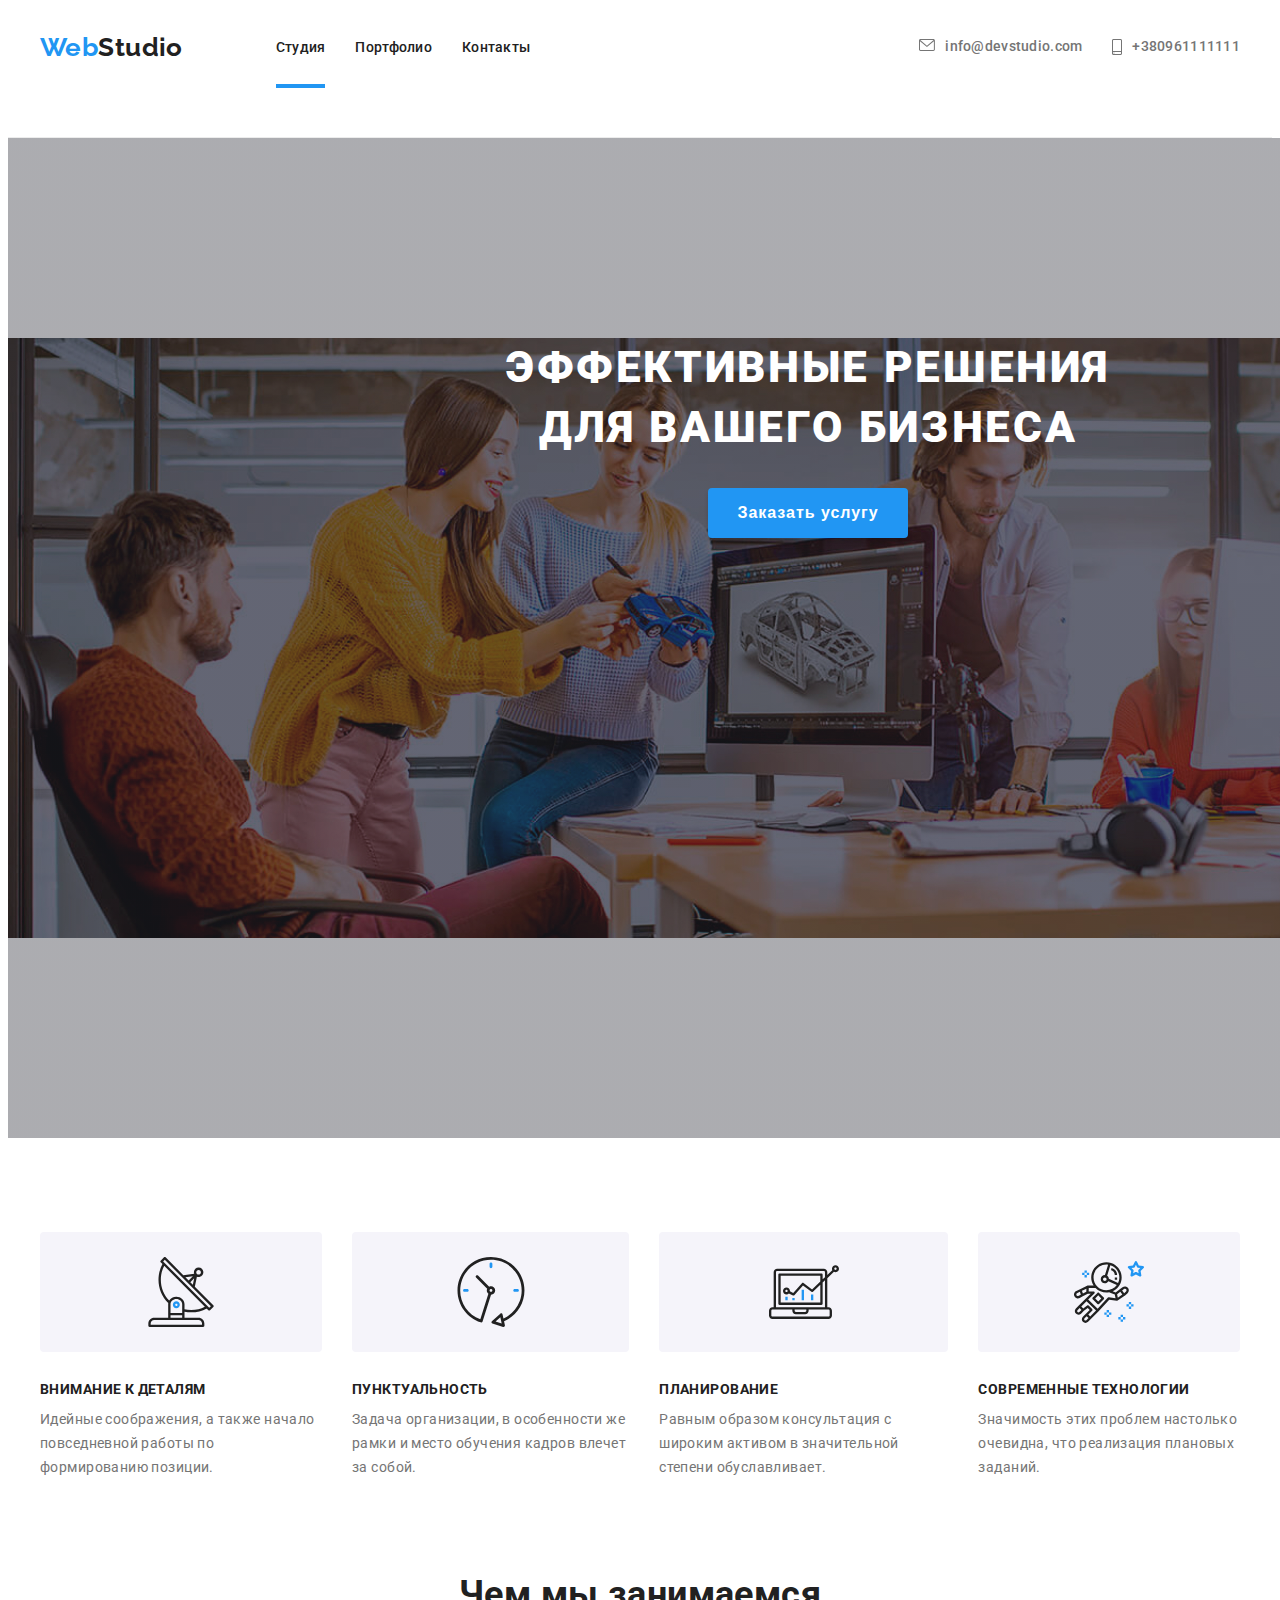
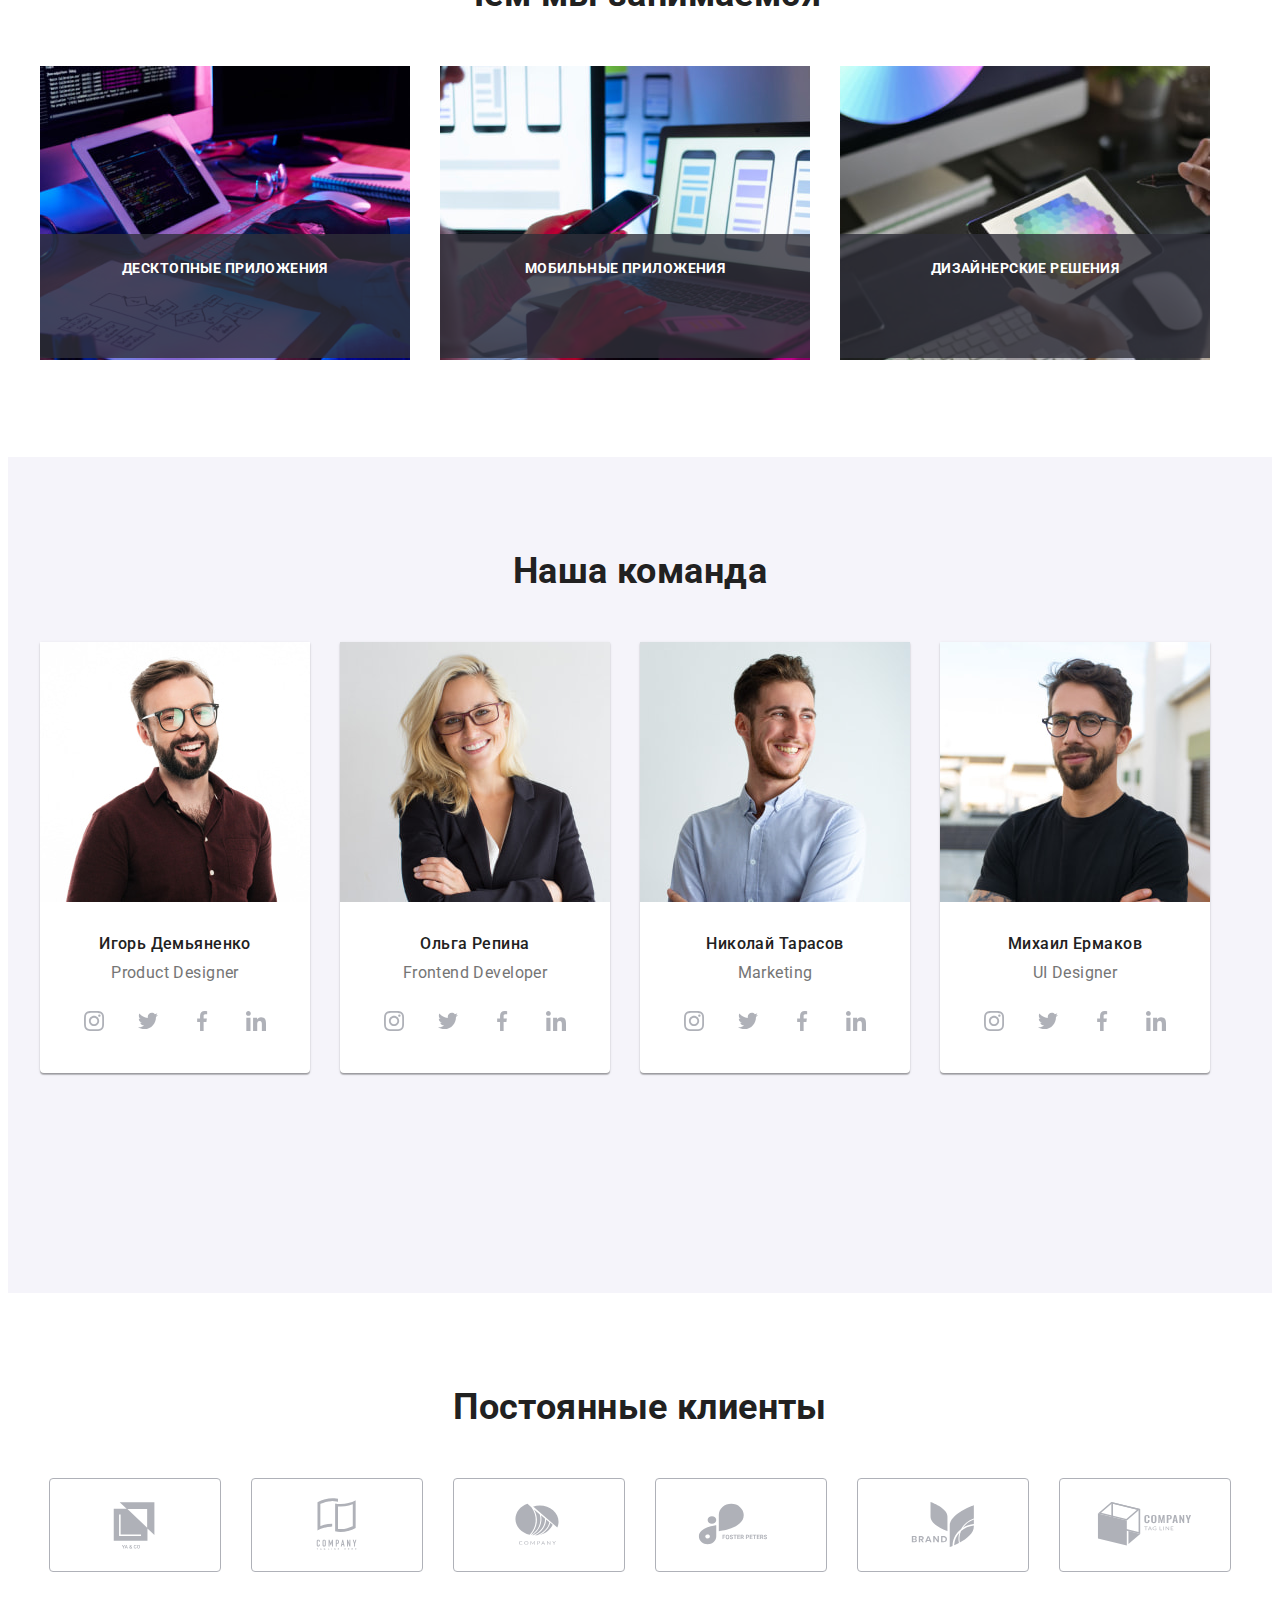
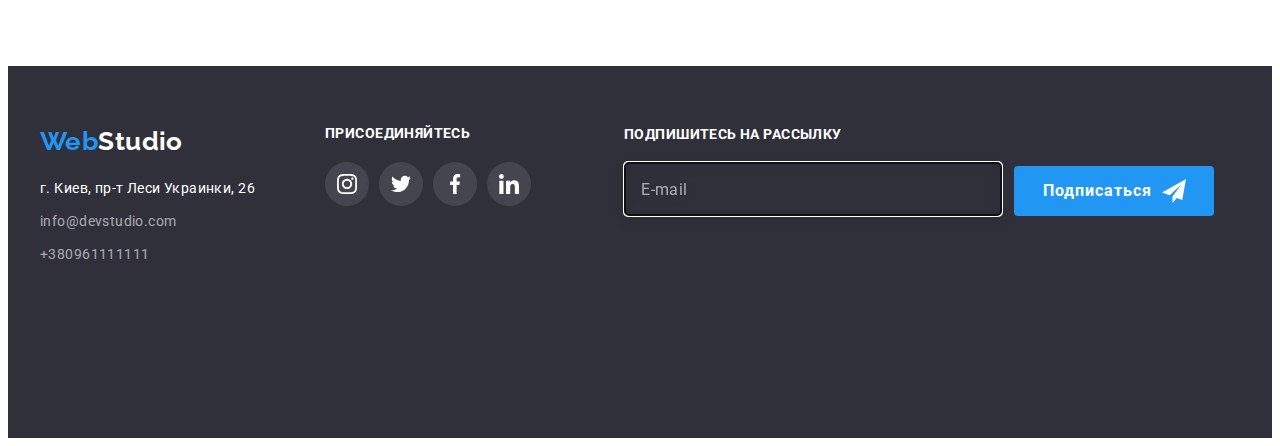
==== index.html @ b2cb0546 "старт" ====
<!DOCTYPE html>
<html lang="ru">

<head>
    <meta charset="UTF-8">
    <meta http-equiv="X-UA-Compatible" content="IE=edge">
    <meta name="viewport" content="width=device-width, initial-scale=1.0">
    <title>WebStudio</title>
    <link rel="preconnect" href="https://fonts.googleapis.com">
    <link rel="preconnect" href="https://fonts.gstatic.com" crossorigin>
    <link href="https://fonts.googleapis.com/css2?family=Raleway:wght@700&family=Roboto:wght@400;500;700;900&display=swap" rel="stylesheet">
    <link rel="stylesheet" href="https://cdnjs.cloudflare.com/ajax/libs/modern-normalize/1.1.0/modern-normalize.min.css" integrity="sha512-wpPYUAdjBVSE4KJnH1VR1HeZfpl1ub8YT/NKx4PuQ5NmX2tKuGu6U/JRp5y+Y8XG2tV+wKQpNHVUX03MfMFn9Q==" crossorigin="anonymous" referrerpolicy="no-referrer"
    />
    <link rel="stylesheet" href="./css/style.css">
    <link rel="stylesheet" href="./css/main.css">
</head>
<body>
    <!--------------------------------- HEADER ------------->
    <header class="header">
        <div class="container">
            <a href="./index.html" class="header-logo-link link">
                <span class="style-logo"> Web</span>Studio
            </a>
            <nav class="header-navigation">
                <ul class="header-list list">
                    <li class="header-item menu"> <a href="./index.html" class="header-link link current">Студия</a>
                    </li>
                    <li class="header-item menu"> <a href="./portfolio.html" class="header-link link ">Портфолио </a>
                    </li>
                    <li class="header-item"> <a href="" class="header-link link">Контакты </a>
                    </li>
                </ul>
            </nav>
            <ul class="header-list list">
                <li class="header-item">
                    <a href="mailto:info@devstudio.com" class="header-mail link ">
                        <svg class="header-letter" width="16" height="12">
                        <use href="./images/icons.svg#icon-letter"></use>
                      </svg>info@devstudio.com</a>
                    
                </li>
                <li class="header-item">
                    <a href="Tel:+380961111111" class="header-tel link ">
                        <svg class="header-letter" width="10" height="16">
                        <use href="./images/icons.svg#icon-phone"></use>
                      </svg> +380961111111 </a>
                </li>
            </ul>
        </div>
    </header>
    <main>
        <!----------------------------- HERO ---------------->
        <section class="hero">
            <div class="conteiner">
                <h1 class="hero-tittle"> Эффективные решения для вашего бизнеса
                </h1>
                <button type="button" class="hero-btn" data-modal-open> Заказать услугу</button > 
            </div> 
        </section>
        <!-----------------------------ADVANTAGE ---------------->
        <section class="advantage">
            <div class="container">
                <ul class="advantage-list list">
                    <li class="advantage-item"><div class="advantage-svg" >
                        <svg class="icons" width="70" height="70"><use href="./images/icons.svg#icon-antenna"></use></svg>
                    </div>
                        <h3 class="advantage-tittle">Внимание к деталям</h3>
                        <p class="advantage-sub-tittle">Идейные соображения, а также начало повседневной работы по формированию позиции.</p>
                    </li>
                    <li class="advantage-item"><div class="advantage-svg">
                        <svg class="icons" width="70" height="70"><use href="./images/icons.svg#icon-clock"></use></svg>
                    </div>
                        <h3 class="advantage-tittle">Пунктуальность</h3>
                        <p class="advantage-sub-tittle">Задача организации, в особенности же рамки и место обучения кадров влечет за собой.</p>
                    </li>
                    <li class="advantage-item"><div class="advantage-svg">
                        <svg class="icons" width="70" height="70"><use href="./images/icons.svg#icon-diagram"></use></svg>
                    </div>
                        <h3 class="advantage-tittle">Планирование</h3>
                        <p class="advantage-sub-tittle">Равным образом консультация с широким активом в значительной степени обуславливает.</p>
                    </li>
                    <li class="advantage-item"><div class="advantage-svg">
                        <svg class="icons" width="70" height="70"><use href="./images/icons.svg#icon-astronaut"></use></svg>
                    </div>
                        <h3 class="advantage-tittle">Современные технологии</h3>
                        <p class="advantage-sub-tittle">Значимость этих проблем настолько очевидна, что реализация плановых заданий.</p>
                    </li>
                </ul>
            </div>
        </section>
        <!-----------------------------WORK ---------------->
        <section class="work">
            <div class="container">
                <h2 class="work-tittle ">Чем мы занимаемся</h2>
                <ul class="work-list list">
                    <li class="work-item"> 
                        <p class="work-top-text">Десктопные приложения</p>
                        <img src="./images/img1.jpg " alt="Планирование" width=370>
                    </li>
                    <li class="work-item">
                        <p class="work-top-text">Мобильные приложения</p>
                         <img src="./images/img2.jpg " alt="Веб розробка " width=370>
                        </li>
                    <li class="work-item">
                        <p class="work-top-text">Дизайнерские решения</p>
                        <img src=" ./images/img3.jpg " alt="Дизайн " width=370>
                    </li>
                </ul>
            </div>
        </section>
        <!-----------------------------TEAM ---------------->
        <section class="team">
            <div class="container">
                <h2 class="team-tittle ">Наша команда</h2>
                <ul class="team-list list">
                    <li class="team-item">
                        <img src=" ./images/team1.jpg " alt="Игорь Демьяненко Product Designer " width=270>
                        <div class="name">
                            <h3 class="team-mini-tittle"> Игорь Демьяненко</h3>
                            <p class="team-sub-mini-tittle" lang="en">Product Designer</p>
                            <ul class="team-list-icons list">
                                <li class="team-item-icons"><a href=""class="team-icons-link link"><svg   width="20" height="20"><use href="./images/icons.svg#icon-instagram">

                                </use></svg></a></li>
                                <li class="team-item-icons"><a href=""class="team-icons-link link"><svg   width="20" height="20"><use href="./images/icons.svg#icon-twitter">

                                </use></svg></a></li>
                                <li class="team-item-icons"><a href=""class="team-icons-link link"><svg   width="20" height="20"><use href="./images/icons.svg#icon-facebook">

                                </use></svg></a></li>
                                <li class="team-item-icons"><a href=""class="team-icons-link link"><svg   width="20" height="20"><use href="./images/icons.svg#icon-linkedin">

                                </use></svg></a></li>
                            </ul>
                        </div>
                    </li>
                    <li class="team-item">
                        <img src=" ./images/team2.jpg " alt="Ольга Репина Frontend Developer " width=270>
                        <div class="name">
                            <h3 class="team-mini-tittle">Ольга Репина </h3>
                            <p class="team-sub-mini-tittle" lang="en">Frontend Developer</p>
                            <ul class="team-list-icons list">
                                <li class="team-item-icons"><a href=""class="team-icons-link link" ><svg  width="20" height="20"><use href="./images/icons.svg#icon-instagram">

                                </use></svg></a></li>
                                <li class="team-item-icons"><a href=""class="team-icons-link link"><svg   width="20" height="20"><use href="./images/icons.svg#icon-twitter">

                                </use></svg></a></li>
                                <li class="team-item-icons"><a href=""class="team-icons-link link"><svg   width="20" height="20"><use href="./images/icons.svg#icon-facebook">

                                </use></svg></a></li>
                                <li class="team-item-icons"><a href=""class="team-icons-link link" ><svg  width="20" height="20"><use href="./images/icons.svg#icon-linkedin">

                                </use></svg></a></li>
                            </ul>
                        </div>
                    </li>
                    <li class="team-item">
                        <img src=" ./images/team3.jpg " alt="Николай Тарасов Marketing " width=270>
                        <div class="name">
                            <h3 class="team-mini-tittle">Николай Тарасов </h3>
                            <p class="team-sub-mini-tittle" lang="en">Marketing</p>
                            <ul class="team-list-icons list">
                                <li class="team-item-icons"><a href=""class="team-icons-link link"><svg   width="20" height="20"><use href="./images/icons.svg#icon-instagram">

                                </use></svg></a></li>
                                <li class="team-item-icons"><a href=""class="team-icons-link link"><svg   width="20" height="20"><use href="./images/icons.svg#icon-twitter">

                                </use></svg></a></li>
                                <li class="team-item-icons"><a href=""class="team-icons-link link" ><svg  width="20" height="20"><use href="./images/icons.svg#icon-facebook">

                                </use></svg></a></li>
                                <li class="team-item-icons"><a href=""class="team-icons-link link"><svg   width="20" height="20"><use href="./images/icons.svg#icon-linkedin">

                                </use></svg></a></li>
                            </ul>
                        </div>
                    </li>
                    <li class="team-item">
                        <img src="./images/team4.jpg " alt=" Михаил Ермаков UI Designer " width=270>
                        <div class="name">
                            <h3 class="team-mini-tittle">Михаил Ермаков </h3>
                            <p class="team-sub-mini-tittle" lang="en">UI Designer</p>
                            <ul class="team-list-icons list">
                                <li class="team-item-icons"><a href="" class="team-icons-link link"><svg   width="20" height="20"><use href="./images/icons.svg#icon-instagram">

                                </use></svg></a></li>
                                <li class="team-item-icons"><a href=""class="team-icons-link link"><svg   width="20" height="20"><use href="./images/icons.svg#icon-twitter">

                                </use></svg></a></li>
                                <li class="team-item-icons"><a href=""class="team-icons-link link"><svg   width="20" height="20"><use href="./images/icons.svg#icon-facebook">

                                </use></svg></a></li>
                                <li class="team-item-icons"><a href=""class="team-icons-link link"><svg   width="20" height="20"><use href="./images/icons.svg#icon-linkedin">
                                </use></svg></a></li>
                            </ul>
                        </div>
                    </li>
                </ul>
            </div>
        </section>
        <!-----------------------------CLIENTS---------------->
        <section class="clients">
            <div class="container">
            <h2 class="clients-tittle">Постоянные клиенты</h2>
            <ul class="clients-list list">
                <li class="clients-item"><a href="" class="clients-icons-link link"><svg width="106" height="60"><use href="./images/icons.svg#icon-logo1"></use></svg></a></li>
                <li class="clients-item"><a href="" class="clients-icons-link link"><svg width="106" height="60"><use href="./images/icons.svg#icon-logo2"></use></svg></a></li>
                <li class="clients-item"><a href="" class="clients-icons-link link"><svg width="106" height="60"><use href="./images/icons.svg#icon-logo3"></use></svg></a></li>
                <li class="clients-item"><a href="" class="clients-icons-link link"><svg width="106" height="60"><use href="./images/icons.svg#icon-logo4"></use></svg></a></li>
                <li class="clients-item"><a href="" class="clients-icons-link link"><svg width="106" height="60"><use href="./images/icons.svg#icon-logo5"></use></svg></a></li>
                <li class="clients-item"><a href="" class="clients-icons-link link"><svg width="106" height="60"><use href="./images/icons.svg#icon-logo6"></use></svg></a></li>
            </ul></div>
        </section>
    </main>
    <!-----------------------------FOOTER-CONTACTS---------------->

    <footer class="contacts">
        <div class=" container">
           <div class="contact"> <a href="./index.html" class="contacts-logo link">
            <span class="style-logo"> Web</span>Studio</a>
        <address class="adress ">
        <ul class="contacts-list list">
            <li>
                <a href="https://goo.gl/maps/p9jRP7iRodz7BPSg7
                " class="contacts-adress link" target="_blank"> г. Киев, пр-т Леси Украинки, 26</a>
            </li>
            <li class="contacts-item">
                <a href="mailto:info@devstudio.com" class="contacts-mail-link link ">info@devstudio.com</a></li>
            <li class="contacts-item">
                <a href="Tel:+380961111111" class="contacts-tel-link link"> +380961111111</a>
            </li>
        </ul>
        </address></div>
            <div class="contacts-icons"><h2 class="contacts-tittle">присоединяйтесь</h2>
                <ul class="contacts-icons-list list">
                    <li class="contacts-icons-item"><a href="" class="contacts-icons-link link"><svg width="20" height="20"><use href="./images/icons.svg#icon-instagram"></use></svg></a></li>
                    <li class="contacts-icons-item"><a href="" class="contacts-icons-link link"><svg width="20" height="20"><use href="./images/icons.svg#icon-twitter"></use></svg></a></li>
                    <li class="contacts-icons-item"><a href="" class="contacts-icons-link link"><svg width="20" height="20"><use href="./images/icons.svg#icon-facebook"></use></svg></a></li>
                    <li class="contacts-icons-item"><a href="" class="contacts-icons-link link"><svg width="20" height="20"><use href="./images/icons.svg#icon-linkedin"></use></svg></a></li>
            </div>
        
        <div class="subscribe">
        <form class="subscribe-form ">
        <div class="mail">
        <label for="footer-mail" class="mail__label">Подпишитесь на рассылку</label>
        <input class="mail__input" type="email" name="email" id="footer-mail" autofocus required placeholder="E-mail">
        </div>
        <button type="submit" class="subscribe-form__button">Подписаться
            <svg class="subscribe-form__icon" width="24" height="24">
                <use href="./images/icons.svg#icon-telegram"></use></svg>
        </button></form>
    </div>
    </div>

    </footer>
    <!-------------------- --------MODAL-------------------------->
    <div class="backdrop is-hidden" data-modal> 
        <div class="modal" >
            <button class="modal-button" type="button" data-modal-close>
            <svg class="vector" width="11" height="11">
            <use href="./images/icons.svg#icon-vector">
            </use>
            </svg>
            </button>
    <p class="modal-tittle" >Оставьте свои данные, мы вам перезвоним</p>
    <form name="signup_form" autocomplete="on" novalidate>
        
        <div class="modal-fild">
            <label for="name" class="modal-label">Имя</label>
           <div class="input-wrap">
            <input class="modal-input"  type="text" name="username" id="name" autofocus required  />
            <svg class="input-icon" width="18"  height="18" >
                <use href="./images/icons.svg#icon-person"></use>
            </svg>
            </div>
        </div>
        <div class="modal-fild">
            <label for="tel" class="modal-label"> Телефон</label>
            <div class="input-wrap">
            <input class="modal-input" type="tel" name="tel" id="tel" autofocus required> 
        <svg class="input-icon" width="18" height="18" >
            <use href="./images/icons.svg#icon-number"></use>
        </svg>
        </div></div>
        
        <div class="modal-fild">
            <label for="mail" class="modal-label">Почта</label>
            <div class="input-wrap">
            <input class="modal-input"  type="email" name="email" id="mail" autofocus required>
        <svg class="input-icon" width="18" height="18" >
            <use href="./images/icons.svg#icon-email"></use>
        </svg>
        </div></div>
        <div class="modal-fild">
        <label for="coment" class="modal-label">Комментарий</label>
        <textarea class="modal-coment" name="" id="coment" cols="30" rows="10" placeholder="Введите текст" autofocus></textarea>
        </div>
        <div class="modal-license">
          
            <label  class="check-text">
                <input class="modal-check" type="checkbox" name="privacy"  />
                <svg class="license-icon" width="16" height="15">
                <use href="./images/icons.svg#icon-check"></use></svg>
            Соглашаюсь с рассылкой и принимаю
                <a href="" class="form-link">Условия договора</a></label>
            </div>
        <button type="submit" class="modal-btn-sumbit">Отправить</button>
    
    </form>
    </div></div>
    <script src="./js/modal.js#icon-vector"></script>
</body>

</html>
---- css/style.css ----
:root {
    --header-color: #ffffff;
    --first-tittle-color: #ffffff;
    --second-tittle-color: #212121;
    --text-tittle-color: #757575;
    --accent-color: #2196f3;
    --basic-color: #2f303a;
    --contacts-color: rgba(255, 255, 255, 0.6);
    --background-team: #F5F4FA;
    --icon:#AFB1B8;
}

p,
h1,
h2,
h3,
h4,
h5,
h6 {
    margin: 0;
}

ul,
ol {
    margin: 0;
    padding: 0;
}

button {
    cursor: pointer;
}

body {
    font-family: "Roboto", sans-serif;
    color: var(--text-tittle-color);
    letter-spacing: 0.03em;
    font-size: 14px;
    background-color: var(--first-tittle-color);
}

.list {
    list-style: none;
}

.link {
    text-decoration: none;
}

.container {
    width: 1200px;
    padding-left: 15px;
    padding-right: 15px;
    margin: 0 auto;
}


/***************************HEADER*******************/

.header>.container,
.header-navigation {
    display: flex;
    align-items: center;
}

.header {
    padding-top: 24px;
    padding-bottom: 25px;
    min-height: 80px;
    border-bottom: 1px solid #ECECEC;
}

.header-logo-link {
    font-family: 'Raleway';
    font-weight: 700;
    font-size: 26px;
    line-height: 1.19;
    margin-right: 93px;
    color: var(--second-tittle-color);
}

.style-logo {
    color: var(--accent-color);
}



.header-list {
    display: flex;
    margin-left: auto;
   
}

.menu{
    margin-right: 30px;
}


.header-link {
    font-weight: 500;
    font-size: 14px;
    line-height: 1.14;
    letter-spacing: 0.02em;
    
    color: var(--second-tittle-color);
    transition: color 250ms cubic-bezier(0.4, 0, 0.2, 1);
}

.header-link:hover,
.header-link:focus {
    color: var( --accent-color);
}

.current {
    position: relative;
}
.current:after{
    display: block;
    content:"";
    width: 100%;
    height: 4px;
    position: absolute;
    bottom: -33px;
    background-color: var(--accent-color);
    color: var(--accent-color);
    transition: fill 250ms cubic-bezier(0.4, 0, 0.2, 1);      
}
.header-letter{ margin-right: 10px;
    fill: currentColor;
}
.header-mail,
.header-tel {
    font-weight: 500;
    font-size: 14px;
    line-height: 1.14;
    letter-spacing: 0.02em;
    display: flex;
    color: var(--text-tittle-color);
    transition: color 250ms cubic-bezier(0.4, 0, 0.2, 1);
    
}

.header-mail {
    margin-right: 30px;
    
}

.header-mail:hover,
.header-mail:focus {
    color: var(--accent-color);
}

.header-tel:hover,
.header-tel:focus {
    color: var(--accent-color);
}


/************************HERO**********************/

.hero {
    min-height: 600px;
    padding-top: 200px;
    padding-bottom: 200px;
    background-image:linear-gradient(
        to top,
        rgba(47, 48, 58, 0.4), rgba(47, 48, 58, 0.4)),
        url(../images/logo.jpg);
    width: 1600px;
    background-repeat: no-repeat;
    background-position: center;
    block-size: cover;
    margin-left: auto;
    margin-right: auto;
}
.hero-tittle {
    font-weight: 900;
    font-size: 44px;
    line-height: 1.36;
    text-align: center;
    letter-spacing: 0.06em;
    text-transform: uppercase;
    max-width: 696px;
    margin-left: auto;
    margin-right: auto;
    margin-bottom: 30px;
    color: var(--first-tittle-color);
}

.hero-btn {
    font-weight: 700;
    font-size: 16px;
    line-height: 1.88;
    display: block;
    align-items: center;
    text-align: center;
    letter-spacing: 0.06em;
    margin-left: auto;
    margin-right: auto;
    background: var(--accent-color);
    box-shadow: 0px 4px 4px rgba(0, 0, 0, 0.15);
    border-radius: 4px;
    border: none;
    min-width: 200px;
    height: 50px;
    color: var(--first-tittle-color);
}


/***********************ADVANTAGE********************/

.advantage {
    padding-top: 94px;
    padding-bottom: 94px;
}

.advantage-list {
    margin-right: -30px;
    display: flex;
}

.advantage-item {
    width: calc (100% / 4 - 30px);
    margin-right: 30px;
}
.advantage-svg{
    height: 120px;
    background: #F5F4FA;
border-radius: 4px;
display: flex;
align-items: center;
justify-content: center;
margin-bottom: 30px;
}
.advantage-tittle {
    line-height: 1.14;
    text-transform: uppercase;
    font-size: 14px;
    letter-spacing: 0.03em;
    color: var(--second-tittle-color);
    margin-bottom: 10px;
}

.advantage-sub-tittle {
    font-size: 14px;
    line-height: 1.71;
    letter-spacing: 0.03em;
    color: var(--text-tittle-color)
}


/***********************WORK*********************/

.work {
    padding-bottom: 94px;
}

.work-tittle {
    margin-bottom: 50px;
    font-size: 36px;
    line-height: 1.16;
    text-align: center;
    color: var(--second-tittle-color);
}

.work-list {
    display: flex;
    position: relative;
}
.work-top-text{
    bottom: 5px;
    width: 370px;
    height: 70px;
    padding-top: 27px;
    padding-bottom: 27px;
    position: absolute;
    font-style: normal;
font-weight: 700;
font-size: 14px;
line-height: 1.14;
text-align: center;
text-transform: uppercase;
background: rgba(47, 48, 58, 0.8);
color: var(--first-tittle-color);
}

.work-item:not(:last-child) {
    margin-right: 30px;
}


/*---------------------TEAM---------*/

.team {
    min-height: 648px;
    background: var(--background-team);
    padding-bottom: 94px;
    padding-top: 94px;
}

.team-tittle {
    margin-bottom: 50px;
    font-size: 36px;
    line-height: 1.16;
    text-align: center;
    color: var(--second-tittle-color);
}

.team-list {
    display: flex;
}

.team-item:not(:last-child) {
    margin-right: 30px;
}

.team-item {
    background-color: var(--first-tittle-color);
    max-width: 270px;
    min-height: 368px;
    box-shadow: 0px 1px 3px rgba(0, 0, 0, 0.12), 0px 1px 1px rgba(0, 0, 0, 0.14), 0px 2px 1px rgba(0, 0, 0, 0.2);
    border-radius: 0px 0px 4px 4px;
}

.name {
    padding-top: 30px;
    padding-bottom: 30px;
}

.team-mini-tittle {
    font-weight: 500;
    font-size: 16px;
    line-height: 1.18;
    text-align: center;
    color:var(--second-tittle-color);
}

.team-sub-mini-tittle {
    margin-top: 10px;
    font-size: 16px;
    line-height: 1.18;
    text-align: center;
}
.team-list-icons{
    margin: 16px 32px 0 32px;
    display: flex;
    justify-content: center
}
.team-item-icons:not(:last-child){
    margin-right: 10px;
}
    .team-icons-link{
        display: flex;
        justify-content: center;
        align-items: center;
        border-radius: 50%;
        width: 44px;
        height: 44px;
       fill: #AFB1B8;
       transition: fill 250ms cubic-bezier(0.4, 0, 0.2, 1),
        background-color 250ms cubic-bezier(0.4, 0, 0.2, 1);
       
    }

    .team-icons-link:hover,
    .team-icons-link:focus{
       
        fill: var(--first-tittle-color);
        background-color:var(--accent-color);
        
     }

/*---------------------CLIENTS-------------------*/
.clients{
    padding-top: 94px;
    padding-bottom: 94px;
}
.clients-tittle{
    font-weight: 700;
font-size: 36px;
line-height: 1.16;
text-align: center;
color: var(--second-tittle-color);
margin-bottom: 50px;

}
.clients-list{
    display: flex;
    justify-content: center;
}
.clients-item{
    
    
}
    

    .clients-item:not(:last-child){
        margin-right: 30px;
    }
    .clients-icons-link:hover,
    .clients-icons-link:focus{
        border: 1px solid var(--accent-color);
        border-radius: 4px;
        fill: var(--accent-color);
    }
    .clients-icons-link{
        width: 170px;
    height: 92px;
    border: 1px solid #AFB1B8;
    border-radius: 4px;
    display: flex;
    justify-content: center;
    align-items: center;
    fill: #AFB1B8;
    transition: fill 250ms cubic-bezier(0.4, 0, 0.2, 1);
    }
/*---------------FOOTER_CONTACTS-----------------*/

.contacts {
    min-height: 252px;
    padding-top: 60px;
    padding-bottom: 60px;
    background: var(--basic-color);
}
.contacts>.container{display: flex;}
.contacts-logo {
    font-family: 'Raleway';
    font-weight: 700;
    font-size: 26px;
    line-height: 1.19;
    color: var(--first-tittle-color);
}

.style-logo {
    color: var(--accent-color);
}

.adress {
    margin-top: 20px;
}

.contacts-list {}

.contacts-adress {
    font-style: normal;
}

.contacts-adress {
    font-style: normal;
    font-size: 14px;
    line-height: 1.71;
    letter-spacing: 0.03em;
    color: var(--first-tittle-color);
}

.contacts-item {
    margin-top: 9px;
}

.contacts-mail-link,
.contacts-tel-link {
    font-style: normal;
    font-weight: 400;
    font-size: 14px;
    line-height: 1.71;
    color: var(--contacts-color);
    transition: color 250ms cubic-bezier(0.4, 0, 0.2, 1);
}

.contacts-tel-link:hover,
.contacts-tel-link:focus {
    color: var(--accent-color);
}
.contacts-tittle{
font-size: 14px;
line-height: 1.14;
text-transform: uppercase;

color: var(--first-tittle-color);
}
.contacts-mail-link:hover,
.contacts-mail-link:focus {
    color: var(--accent-color);}
    .contacts-icons-list{display: flex;}
    .contacts-icons{
        width: 206px;
        height: 80px;
        margin-left: 70px;
    }
    .contacts-icons-list{
        margin-top: 20px;
    }
    .contacts-icons-item:not(:last-child){
        margin-right: 10px;

    }
        
         .contacts-icons-link:hover,
         .contacts-icons-link:focus{
             background-color: var(--accent-color);

         }

    .contacts-icons-link{
       display: flex;
        justify-content: center;
        align-items: center;
         width: 44px;
        height: 44px;
        border-radius: 50%;
         background-color: rgba(255, 255, 255, 0.1);
        fill: #FFFFFF;
        transition: color 250ms cubic-bezier(0.4, 0, 0.2, 1),
        background-color 250ms cubic-bezier(0.4, 0, 0.2, 1);
       
    }
    .subscribe{
        margin-left: 93px;
    }
    .subscribe-form{
         display: flex;
        align-items: flex-end;
    }
    .mail{
        display: flex;
        flex-direction: column;
        
    }
    .mail__label{
        margin-bottom: 20px;
        font-family: 'Roboto';
        font-style: normal;
        font-weight: 700;
        font-size: 14px;
        line-height: 16px;
        letter-spacing: 0.03em;
        text-transform: uppercase;
        color: var(--first-tittle-color);
    }
    .mail__input{
        min-width: 358px ;
       height: 50px;
    border: 1px solid rgba(255, 255, 255, 0.3);
    filter: drop-shadow(0px 4px 4px rgba(0, 0, 0, 0.15));
    border-radius: 4px;
    background-color: transparent;
    padding-left: 16px;
    font-family: 'Roboto';
    font-style: normal;
    font-weight: 400;
    font-size: 16px;
    line-height: 1.25;
    display: flex;
    align-items: center;
    letter-spacing: 0.03em;
    color: var(--first-tittle-color);
    }
    .mail__input::placeholder{
        font-family: 'Roboto';
        font-style: normal;
        font-weight: 400;
        font-size: 16px;
        line-height: 1.25;
        display: flex;
        align-items: center;
        letter-spacing: 0.03em;
        
        color: rgba(255, 255, 255, 0.6);
    }

    .subscribe-form__button{
        position: relative;
        margin-left: 12px;
        height: 50px;
        padding: 10px 29px;
        padding-right: 62px;
        background-color: var(--accent-color);
        border-radius: 4px;
        font-family: 'Roboto';
        font-style: normal;
        font-weight: 700;
        font-size: 16px;
        line-height:  1.88;
        display: flex;
        align-items: center;
        text-align: center;
        letter-spacing: 0.06em;
        
        border: none;
        color: var(--first-tittle-color);
    }
.subscribe-form__icon{
    right: 28px;
    top: 13px;
    position: absolute;
    fill:var(--first-tittle-color);
    background-size: contain;

}
/*-------------------MODAL--------------*/
.backdrop{
    position: fixed;
    width: 100%;
    height: 100%;
    background: rgba(0, 0, 0, 0.2);
    top: 0;
    opacity: 1;
    transition: opacity  250ms cubic-bezier(0.4, 0, 0.2, 1),
    visibility 250ms cubic-bezier(0.4, 0, 0.2, 1) ;
    
    
}
.modal{
    padding-left: 41px;
    padding-top: 40px;
    padding-right: 39px;
    padding-bottom: 40px;
    position: absolute;
    top: 50%;
    left: 50%;
    transform:translate(-50%, -50%);
    width: 528px;
    min-height: 581px;
    background: var(--first-tittle-color);
    box-shadow: 0px 1px 3px rgba(0, 0, 0, 0.12), 0px 1px 1px rgba(0, 0, 0, 0.14), 0px 2px 1px rgba(0, 0, 0, 0.2);
    border-radius: 4px;

}
.vector:hover,
.vector:focus{
fill:var(--accent-color);
}

.is-hidden{
    opacity: 0;
    pointer-events:none;
    visibility:hidden;

}

.modal-button{
    position: absolute;
    right: 8px;
    top: 10px;
    width: 30px;
    height: 30px;
background: #FFFFFF;
border: 1px solid rgba(0, 0, 0, 0.1);
box-sizing: border-box;
border-radius: 100%;
display: flex;
align-items: center;
justify-content: center;
}
.modal-tittle{
    margin-bottom: 12px;
    font-weight: 700;
    font-size: 20px;
    line-height: 1,15;
    text-align: center;
    color: var(--second-tittle-color);
    text-align: center;
}
.modal-fild{ 
    margin-bottom: 10px;
    
}
.modal-label{
    font-weight: 400;
    font-size: 12px;
    line-height: 1,6;
    letter-spacing: 0.01em;
    color: var(--text-tittle-color);
}
    
    
.input-wrap{
    margin-top: 4px;
position: relative;
}
.modal-input{
    width: 448px;
    height: 40px;
    border: 1px solid rgba(33, 33, 33, 0.2);
    box-sizing: border-box;
    border-radius: 4px;
    padding-left: 30px;
    padding-top: 11px;
    padding-bottom: 11px;
    outline: none;
}
.modal-input:focus {
border-color: var(--accent-color);
}

.input-icon{
    position: absolute;
    left: 8px;
    top: 50%;
    transform:translateY(-50%)
}
.modal-input:focus + .input-icon {
    fill: var(--accent-color);

}
.modal-coment{
    margin-top: 4px;
    padding-left: 16px;
    padding-top: 12px;
    width: 448px;
    height: 120px;
    border: 1px solid rgba(33, 33, 33, 0.2);
    box-sizing: border-box;
    resize: none;
}
.modal-coment:focus {
    outline-color: var(--accent-color);
}
.form-link{
    color:var(--accent-color)
}



.modal-license{
    display: flex;
    justify-content: center;
    margin: 0 auto;
    margin-top: 20px;
    margin-bottom: 30px;
    width: 100%;
    line-height:1.71;
}
.license-icon{
    box-shadow: 0px 1px 3px rgba(0, 0, 0, 0.12),
    0px 1px 1px rgba(0, 0, 0, 0.14),
    0px 2px 1px rgba(0, 0, 0, 0.2);
    border-radius: 4px;
    border: 2px solid var(--second-tittle-color);
    fill:transparent;
}
.modal-check {
    -webkit-appearance: none;
    -moz-appearance: none;
    appearance: none;
} 
.modal-check:checked+.license-icon {
    background-color: var(--accent-color);
    border: none;
    fill:var(--first-tittle-color);
}


.modal-btn-sumbit{
    margin: 0 auto;
color: var(--first-tittle-color);
background-color: var(--accent-color);
box-shadow: 0px 4px 4px rgba(0, 0, 0, 0.15);
border-radius: 4px;
border: none;
font-weight: 700;
font-size: 16px;
line-height: 1.88;
display: block;
align-items: center;
text-align: center;
letter-spacing: 0.06em;
padding: 10px 55px;
/*-------------II page Profile---------*/


/*----------CATALOG------------*/

.catalog {
    padding-top: 94px;
    padding-bottom: 94px;
}

.filtr-list {
    margin-bottom: 50px;
    display: flex;
    justify-content: center
}

.filtr-item:not(:last-child) {
    margin-right: 8px;
}
.filtr-btn:hover,
.filtr-btn:focus {
    box-shadow: 0px 3px 1px rgba(0, 0, 0, 0.1), 0px 1px 2px rgba(0, 0, 0, 0.08), 0px 2px 2px rgba(0, 0, 0, 0.12);
    border-radius: 4px;
    color: var(--first-tittle-color);
    background-color: var(--accent-color);
}
.filtr-btn {
    padding: 6px 22px;
    border: none;
    font-weight: 500;
    font-size: 16px;
    line-height: 1.62;
    text-align: center;
    color: #212121;
    background: #F5F4FA;
    border-radius: 4px;
    transition: fill 250ms cubic-bezier(0.4, 0, 0.2, 1),
    background-color 250ms cubic-bezier(0.4, 0, 0.2, 1);
    
}



.projects-list {
    display: flex;
    flex-wrap: wrap;
    margin-right: -30px;
    margin-bottom: -30px;
}

.projects-item:hover{
    box-shadow: 0px 1px 1px rgba(0, 0, 0, 0.12), 0px 4px 4px rgba(0, 0, 0, 0.06), 1px 4px 6px rgba(0, 0, 0, 0.16);

}

.projects-item {
    flex-basis: calc(100% / 3 - 30px);
    margin-right: 30px;
    margin-bottom: 30px;
    border: 1px solid #EEEEEE;
    width: 370px;
    min-height: 404px;
    position: relative;
}
.projects-item:hover .project-top-text{
    transform: translate(0);
   
    
}
.progect-item-top{
    overflow: hidden;
    position: relative;
}
.project-top-text{
    position: absolute;
    top: 0;
    left: 0;
    font-style: normal;
    font-weight: 400;
    font-size: 18px;
    line-height: 1.56;
    padding-left: 24px;
    padding-right: 24px;
    padding-top: 67px;
    padding-bottom: 63px;
    color: var(--first-tittle-color);
    background: rgba(33, 150, 243, 0.9);
    transform: translateY(100%);
    transition: transform 250ms cubic-bezier(0.4, 0, 0.2, 1);
    

}
.projects-item:nth-last-child(3n+1) {
    margin-right: 0;
}

.projects-item:nth-last-child(-n+3) {
    margin-bottom: 0;
}

.catalog-name {
    padding: 24px 20px;
}

.project-mini-tittle {
    font-weight: 700;
    font-size: 18px;
    line-height: 2.0;
    letter-spacing: 0.06em;
    margin-bottom: 4px;
    color: var(--second-tittle-color);
}

.project-sub-mini-tittle {
    font-weight: 400;
    font-size: 16px;
    line-height: 1.88;
    letter-spacing: 0.03em;
    color: var(--text-tittle-color);
}
---- css/main.css ----
/* No CSS *//*# sourceMappingURL=main.css.map */
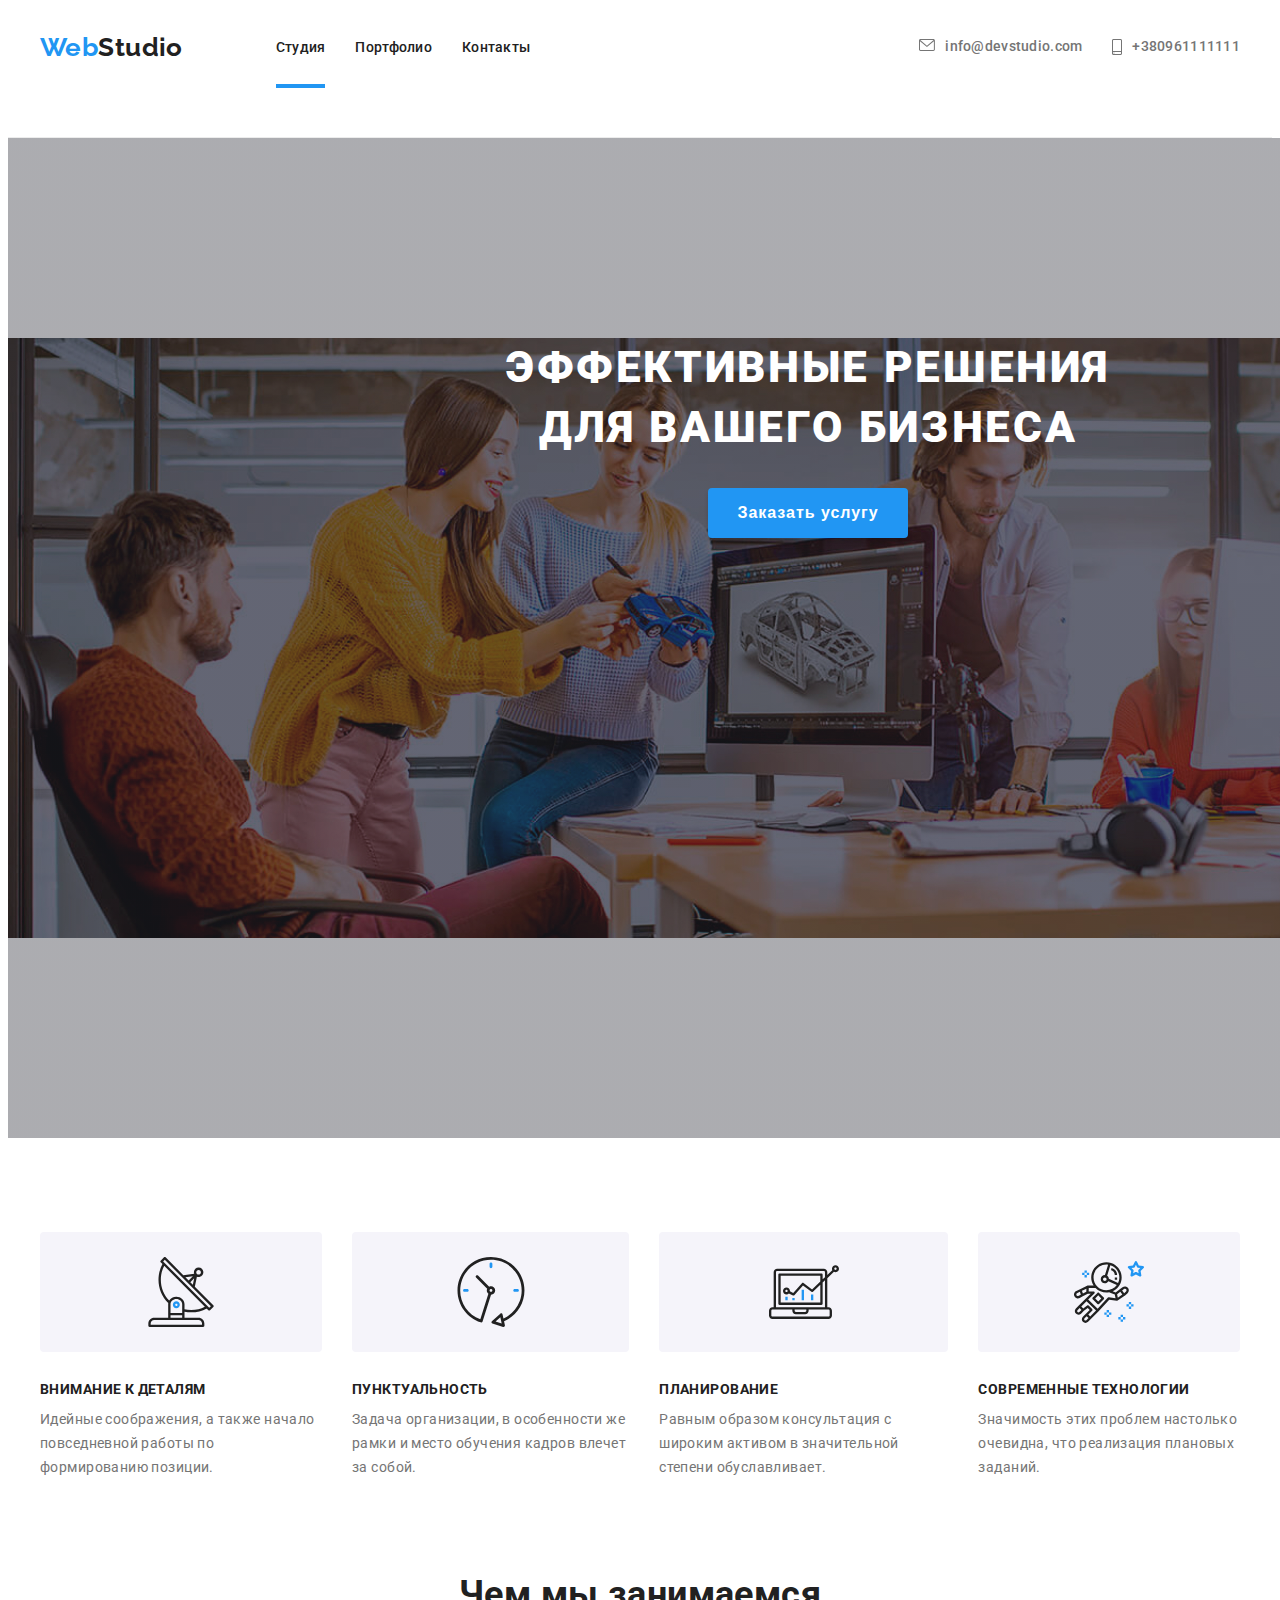
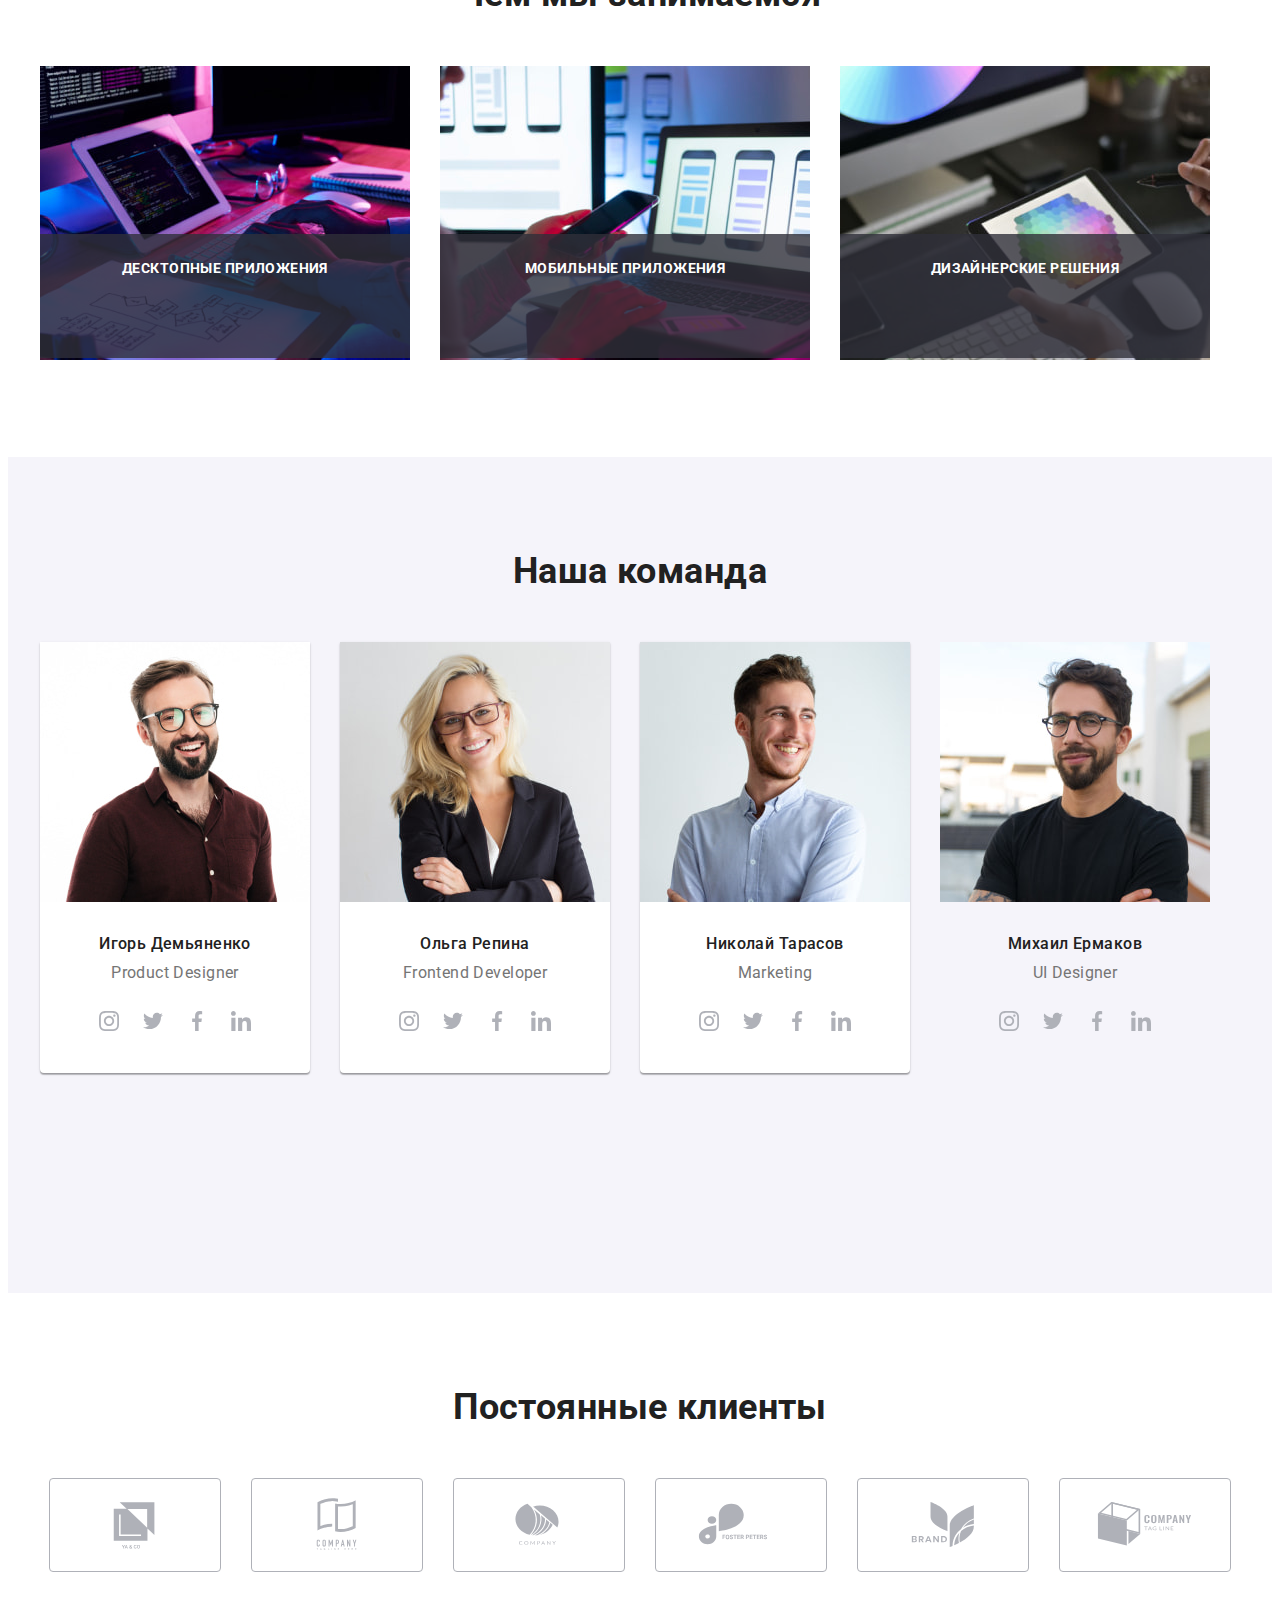
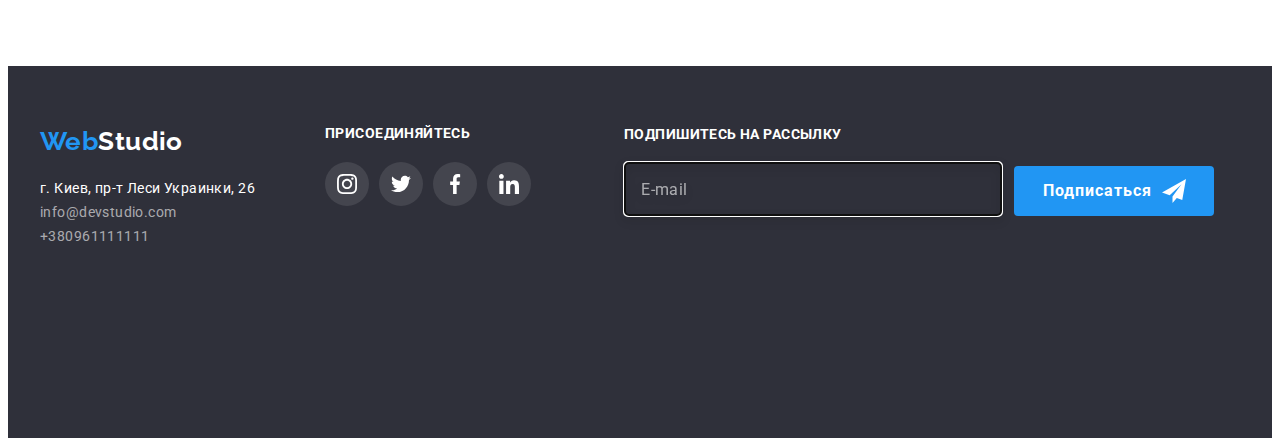
==== commit ae7d16ed: "BEM+SASS" ====
--- a/index.html
+++ b/index.html
@@ -9,38 +9,39 @@
     <link rel="preconnect" href="https://fonts.googleapis.com">
     <link rel="preconnect" href="https://fonts.gstatic.com" crossorigin>
     <link href="https://fonts.googleapis.com/css2?family=Raleway:wght@700&family=Roboto:wght@400;500;700;900&display=swap" rel="stylesheet">
-    <link rel="stylesheet" href="https://cdnjs.cloudflare.com/ajax/libs/modern-normalize/1.1.0/modern-normalize.min.css" integrity="sha512-wpPYUAdjBVSE4KJnH1VR1HeZfpl1ub8YT/NKx4PuQ5NmX2tKuGu6U/JRp5y+Y8XG2tV+wKQpNHVUX03MfMFn9Q==" crossorigin="anonymous" referrerpolicy="no-referrer"
-    />
+    <link rel="stylesheet" href="https://cdnjs.cloudflare.com/ajax/libs/modern-normalize/1.1.0/modern-normalize.min.css" integrity="sha512-wpPYUAdjBVSE4KJnH1VR1HeZfpl1ub8YT/NKx4PuQ5NmX2tKuGu6U/JRp5y+Y8XG2tV+wKQpNHVUX03MfMFn9Q==" crossorigin="anonymous" referrerpolicy="no-referrer"/>
     <link rel="stylesheet" href="./css/style.css">
-    <link rel="stylesheet" href="./css/main.css">
+    <link rel="stylesheet" href="./css/main.min.css">
 </head>
 <body>
     <!--------------------------------- HEADER ------------->
     <header class="header">
         <div class="container">
-            <a href="./index.html" class="header-logo-link link">
-                <span class="style-logo"> Web</span>Studio
+            <a href="./index.html" class="header__logo logo link">
+                <span class="header__logo__style"> Web</span>Studio
             </a>
-            <nav class="header-navigation">
-                <ul class="header-list list">
-                    <li class="header-item menu"> <a href="./index.html" class="header-link link current">Студия</a>
-                    </li>
-                    <li class="header-item menu"> <a href="./portfolio.html" class="header-link link ">Портфолио </a>
-                    </li>
-                    <li class="header-item"> <a href="" class="header-link link">Контакты </a>
+            <nav class="navigation">
+                <ul class="menu-list list">
+                    <li class=" menu-list__item "> 
+                        <a href="./index.html" class="menu-list__link link current">Студия</a>
+                    </li>
+                    <li class=" menu-list__item "> 
+                        <a href="./portfolio.html" class="menu-list__link link ">Портфолио </a>
+                    </li>
+                    <li class=" menu-list__item">
+                        <a href="" class="menu-list__link link">Контакты </a>
                     </li>
                 </ul>
             </nav>
-            <ul class="header-list list">
-                <li class="header-item">
-                    <a href="mailto:info@devstudio.com" class="header-mail link ">
+            <ul class="connect list">
+                <li class="connect__item">
+                    <a href="mailto:info@devstudio.com" class="connect__mail link ">
                         <svg class="header-letter" width="16" height="12">
                         <use href="./images/icons.svg#icon-letter"></use>
                       </svg>info@devstudio.com</a>
-                    
                 </li>
-                <li class="header-item">
-                    <a href="Tel:+380961111111" class="header-tel link ">
+                <li class="connect__item">
+                    <a href="Tel:+380961111111" class="connect__tel link ">
                         <svg class="header-letter" width="10" height="16">
                         <use href="./images/icons.svg#icon-phone"></use>
                       </svg> +380961111111 </a>
@@ -48,42 +49,54 @@
             </ul>
         </div>
     </header>
+    <!----------------------------- HERO ---------------->
     <main>
-        <!----------------------------- HERO ---------------->
         <section class="hero">
             <div class="conteiner">
-                <h1 class="hero-tittle"> Эффективные решения для вашего бизнеса
+                <h1 class="hero__tittle"> Эффективные решения для вашего бизнеса
                 </h1>
-                <button type="button" class="hero-btn" data-modal-open> Заказать услугу</button > 
+                <button type="button" class="hero__btn" data-modal-open> Заказать услугу</button > 
             </div> 
         </section>
         <!-----------------------------ADVANTAGE ---------------->
         <section class="advantage">
             <div class="container">
                 <ul class="advantage-list list">
-                    <li class="advantage-item"><div class="advantage-svg" >
-                        <svg class="icons" width="70" height="70"><use href="./images/icons.svg#icon-antenna"></use></svg>
+                    <li class="advantage-list__item">
+                        <div class="advantage-icons" >
+                        <svg class="icons" width="70" height="70">
+                            <use href="./images/icons.svg#icon-antenna"></use>
+                        </svg>
                     </div>
-                        <h3 class="advantage-tittle">Внимание к деталям</h3>
-                        <p class="advantage-sub-tittle">Идейные соображения, а также начало повседневной работы по формированию позиции.</p>
-                    </li>
-                    <li class="advantage-item"><div class="advantage-svg">
-                        <svg class="icons" width="70" height="70"><use href="./images/icons.svg#icon-clock"></use></svg>
+                        <h3 class="advantage-list__item__tittle">Внимание к деталям</h3>
+                        <p class="advantage-list__item__sub-tittle">Идейные соображения, а также начало повседневной работы по формированию позиции.</p>
+                    </li>
+                    <li class="advantage-list__item">
+                        <div class="advantage-icons">
+                        <svg class="icons" width="70" height="70">
+                            <use href="./images/icons.svg#icon-clock"></use>
+                        </svg>
                     </div>
-                        <h3 class="advantage-tittle">Пунктуальность</h3>
-                        <p class="advantage-sub-tittle">Задача организации, в особенности же рамки и место обучения кадров влечет за собой.</p>
-                    </li>
-                    <li class="advantage-item"><div class="advantage-svg">
-                        <svg class="icons" width="70" height="70"><use href="./images/icons.svg#icon-diagram"></use></svg>
+                        <h3 class="advantage-list__item__tittle">Пунктуальность</h3>
+                        <p class="advantage-list__item__sub-tittle">Задача организации, в особенности же рамки и место обучения кадров влечет за собой.</p>
+                    </li>
+                    <li class="advantage-list__item">
+                        <div class="advantage-icons">
+                        <svg class="icons" width="70" height="70">
+                            <use href="./images/icons.svg#icon-diagram"></use>
+                        </svg>
                     </div>
-                        <h3 class="advantage-tittle">Планирование</h3>
-                        <p class="advantage-sub-tittle">Равным образом консультация с широким активом в значительной степени обуславливает.</p>
-                    </li>
-                    <li class="advantage-item"><div class="advantage-svg">
-                        <svg class="icons" width="70" height="70"><use href="./images/icons.svg#icon-astronaut"></use></svg>
+                        <h3 class="advantage-list__item__tittle">Планирование</h3>
+                        <p class="advantage-list__item__sub-tittle">Равным образом консультация с широким активом в значительной степени обуславливает.</p>
+                    </li>
+                    <li class="advantage-list__item">
+                        <div class="advantage-icons">
+                        <svg class="icons" width="70" height="70">
+                            <use href="./images/icons.svg#icon-astronaut"></use>
+                        </svg>
                     </div>
-                        <h3 class="advantage-tittle">Современные технологии</h3>
-                        <p class="advantage-sub-tittle">Значимость этих проблем настолько очевидна, что реализация плановых заданий.</p>
+                        <h3 class="advantage-list__item__tittle">Современные технологии</h3>
+                        <p class="advantage-list__item__sub-tittle">Значимость этих проблем настолько очевидна, что реализация плановых заданий.</p>
                     </li>
                 </ul>
             </div>
@@ -91,18 +104,18 @@
         <!-----------------------------WORK ---------------->
         <section class="work">
             <div class="container">
-                <h2 class="work-tittle ">Чем мы занимаемся</h2>
+                <h2 class="work__tittle ">Чем мы занимаемся</h2>
                 <ul class="work-list list">
-                    <li class="work-item"> 
-                        <p class="work-top-text">Десктопные приложения</p>
+                    <li class="work-list__item"> 
+                        <p class="work-list__text">Десктопные приложения</p>
                         <img src="./images/img1.jpg " alt="Планирование" width=370>
                     </li>
-                    <li class="work-item">
-                        <p class="work-top-text">Мобильные приложения</p>
+                    <li class="work-list__item">
+                        <p class="work-list__text">Мобильные приложения</p>
                          <img src="./images/img2.jpg " alt="Веб розробка " width=370>
                         </li>
-                    <li class="work-item">
-                        <p class="work-top-text">Дизайнерские решения</p>
+                    <li class="work-list__item">
+                        <p class="work-list__text">Дизайнерские решения</p>
                         <img src=" ./images/img3.jpg " alt="Дизайн " width=370>
                     </li>
                 </ul>
@@ -111,87 +124,120 @@
         <!-----------------------------TEAM ---------------->
         <section class="team">
             <div class="container">
-                <h2 class="team-tittle ">Наша команда</h2>
+                <h2 class="team__tittle ">Наша команда</h2>
                 <ul class="team-list list">
-                    <li class="team-item">
+                    <li class="team-list__item">
                         <img src=" ./images/team1.jpg " alt="Игорь Демьяненко Product Designer " width=270>
-                        <div class="name">
-                            <h3 class="team-mini-tittle"> Игорь Демьяненко</h3>
-                            <p class="team-sub-mini-tittle" lang="en">Product Designer</p>
-                            <ul class="team-list-icons list">
-                                <li class="team-item-icons"><a href=""class="team-icons-link link"><svg   width="20" height="20"><use href="./images/icons.svg#icon-instagram">
-
-                                </use></svg></a></li>
-                                <li class="team-item-icons"><a href=""class="team-icons-link link"><svg   width="20" height="20"><use href="./images/icons.svg#icon-twitter">
-
-                                </use></svg></a></li>
-                                <li class="team-item-icons"><a href=""class="team-icons-link link"><svg   width="20" height="20"><use href="./images/icons.svg#icon-facebook">
-
-                                </use></svg></a></li>
-                                <li class="team-item-icons"><a href=""class="team-icons-link link"><svg   width="20" height="20"><use href="./images/icons.svg#icon-linkedin">
-
+                        <div class="team-name">
+                            <h3 class="team-name__tittle"> Игорь Демьяненко</h3>
+                            <p class="team-name__sub-text" lang="en">Product Designer</p>
+                            <ul class="icons-list list">
+                                <li class="icons-list__item">
+                                    <a href=""class="icons-list__link link">
+                                    <svg   width="20" height="20">
+                                        <use href="./images/icons.svg#icon-instagram">
+                                </use></svg></a></li>
+                                <li class="icons-list__item">
+                                    <a href=""class="icons-list__link link">
+                                    <svg   width="20" height="20">
+                                        <use href="./images/icons.svg#icon-twitter">
+                                </use></svg></a></li>
+                                <li class="icons-list__item">
+                                    <a href=""class="icons-list__link link">
+                                    <svg   width="20" height="20">
+                                        <use href="./images/icons.svg#icon-facebook">
+                                </use></svg></a></li>
+                                <li class="icons-list__item">
+                                    <a href=""class="icons-list__link link">
+                                    <svg   width="20" height="20">
+                                        <use href="./images/icons.svg#icon-linkedin">
                                 </use></svg></a></li>
                             </ul>
                         </div>
                     </li>
-                    <li class="team-item">
+                    <li class="team-list__item">
                         <img src=" ./images/team2.jpg " alt="Ольга Репина Frontend Developer " width=270>
-                        <div class="name">
-                            <h3 class="team-mini-tittle">Ольга Репина </h3>
-                            <p class="team-sub-mini-tittle" lang="en">Frontend Developer</p>
-                            <ul class="team-list-icons list">
-                                <li class="team-item-icons"><a href=""class="team-icons-link link" ><svg  width="20" height="20"><use href="./images/icons.svg#icon-instagram">
-
-                                </use></svg></a></li>
-                                <li class="team-item-icons"><a href=""class="team-icons-link link"><svg   width="20" height="20"><use href="./images/icons.svg#icon-twitter">
-
-                                </use></svg></a></li>
-                                <li class="team-item-icons"><a href=""class="team-icons-link link"><svg   width="20" height="20"><use href="./images/icons.svg#icon-facebook">
-
-                                </use></svg></a></li>
-                                <li class="team-item-icons"><a href=""class="team-icons-link link" ><svg  width="20" height="20"><use href="./images/icons.svg#icon-linkedin">
-
+                        <div class="team-name">
+                            <h3 class="team-name__tittle">Ольга Репина </h3>
+                            <p class="team-name__sub-text" lang="en">Frontend Developer</p>
+                            <ul class="icons-list list">
+                                <li class="icons-list__item">
+                                    <a href=""class="icons-list__link link" >
+                                    <svg  width="20" height="20">
+                                        <use href="./images/icons.svg#icon-instagram">
+                                </use></svg></a></li>
+                                <li class="icons-list__item">
+                                    <a href=""class="icons-list__link link">
+                                    <svg   width="20" height="20">
+                                        <use href="./images/icons.svg#icon-twitter">
+                                </use></svg></a></li>
+                                <li class="icons-list__item">
+                                    <a href=""class="icons-list__link link">
+                                    <svg   width="20" height="20">
+                                        <use href="./images/icons.svg#icon-facebook">
+                                </use></svg></a></li>
+                                <li class="icons-list__item">
+                                <a href=""class="icons-list__link link" >
+                                    <svg  width="20" height="20">
+                                        <use href="./images/icons.svg#icon-linkedin">
                                 </use></svg></a></li>
                             </ul>
                         </div>
                     </li>
-                    <li class="team-item">
+                    <li class="team-list__item">
                         <img src=" ./images/team3.jpg " alt="Николай Тарасов Marketing " width=270>
-                        <div class="name">
-                            <h3 class="team-mini-tittle">Николай Тарасов </h3>
-                            <p class="team-sub-mini-tittle" lang="en">Marketing</p>
-                            <ul class="team-list-icons list">
-                                <li class="team-item-icons"><a href=""class="team-icons-link link"><svg   width="20" height="20"><use href="./images/icons.svg#icon-instagram">
-
-                                </use></svg></a></li>
-                                <li class="team-item-icons"><a href=""class="team-icons-link link"><svg   width="20" height="20"><use href="./images/icons.svg#icon-twitter">
-
-                                </use></svg></a></li>
-                                <li class="team-item-icons"><a href=""class="team-icons-link link" ><svg  width="20" height="20"><use href="./images/icons.svg#icon-facebook">
-
-                                </use></svg></a></li>
-                                <li class="team-item-icons"><a href=""class="team-icons-link link"><svg   width="20" height="20"><use href="./images/icons.svg#icon-linkedin">
-
+                        <div class="team-name">
+                            <h3 class="team-name__tittle">Николай Тарасов </h3>
+                            <p class="team-name__sub-text" lang="en">Marketing</p>
+                            <ul class="icons-list list">
+                                <li class="icons-list__item">
+                                    <a href=""class="icons-list__link link">
+                                    <svg   width="20" height="20">
+                                        <use href="./images/icons.svg#icon-instagram">
+                                </use></svg></a></li>
+                                <li class="icons-list__item">
+                                    <a href=""class="icons-list__link link">
+                                    <svg   width="20" height="20">
+                                        <use href="./images/icons.svg#icon-twitter">
+                                </use></svg></a></li>
+                                <li class="icons-list__item">
+                                    <a href=""class="icons-list__link link" >
+                                    <svg  width="20" height="20">
+                                        <use href="./images/icons.svg#icon-facebook">
+                                </use></svg></a></li>
+                                <li class="icons-list__item">
+                                    <a href=""class="icons-list__link link">
+                                    <svg   width="20" height="20">
+                                        <use href="./images/icons.svg#icon-linkedin">
                                 </use></svg></a></li>
                             </ul>
                         </div>
                     </li>
-                    <li class="team-item">
+                    <li class="team-list__item">
                         <img src="./images/team4.jpg " alt=" Михаил Ермаков UI Designer " width=270>
-                        <div class="name">
-                            <h3 class="team-mini-tittle">Михаил Ермаков </h3>
-                            <p class="team-sub-mini-tittle" lang="en">UI Designer</p>
-                            <ul class="team-list-icons list">
-                                <li class="team-item-icons"><a href="" class="team-icons-link link"><svg   width="20" height="20"><use href="./images/icons.svg#icon-instagram">
-
-                                </use></svg></a></li>
-                                <li class="team-item-icons"><a href=""class="team-icons-link link"><svg   width="20" height="20"><use href="./images/icons.svg#icon-twitter">
-
-                                </use></svg></a></li>
-                                <li class="team-item-icons"><a href=""class="team-icons-link link"><svg   width="20" height="20"><use href="./images/icons.svg#icon-facebook">
-
-                                </use></svg></a></li>
-                                <li class="team-item-icons"><a href=""class="team-icons-link link"><svg   width="20" height="20"><use href="./images/icons.svg#icon-linkedin">
+                        <div class="team-name">
+                            <h3 class="team-name__tittle">Михаил Ермаков </h3>
+                            <p class="team-name__sub-text" lang="en">UI Designer</p>
+                            <ul class="icons-list list">
+                                <li class="icons-list__item">
+                                    <a href="" class="icons-list__link link">
+                                    <svg   width="20" height="20">
+                                        <use href="./images/icons.svg#icon-instagram">
+                                </use></svg></a></li>
+                                <li class="icons-list__item">
+                                    <a href=""class="icons-list__link link">
+                                    <svg   width="20" height="20">
+                                        <use href="./images/icons.svg#icon-twitter">
+                                </use></svg></a></li>
+                                <li class="icons-list__item">
+                                    <a href=""class="icons-list__link link">
+                                    <svg   width="20" height="20">
+                                        <use href="./images/icons.svg#icon-facebook">
+                                </use></svg></a></li>
+                                <li class="icons-list__item">
+                                    <a href=""class="icons-list__link link">
+                                    <svg   width="20" height="20">
+                                        <use href="./images/icons.svg#icon-linkedin">
                                 </use></svg></a></li>
                             </ul>
                         </div>
@@ -202,114 +248,166 @@
         <!-----------------------------CLIENTS---------------->
         <section class="clients">
             <div class="container">
-            <h2 class="clients-tittle">Постоянные клиенты</h2>
+            <h2 class="clients__tittle">Постоянные клиенты</h2>
             <ul class="clients-list list">
-                <li class="clients-item"><a href="" class="clients-icons-link link"><svg width="106" height="60"><use href="./images/icons.svg#icon-logo1"></use></svg></a></li>
-                <li class="clients-item"><a href="" class="clients-icons-link link"><svg width="106" height="60"><use href="./images/icons.svg#icon-logo2"></use></svg></a></li>
-                <li class="clients-item"><a href="" class="clients-icons-link link"><svg width="106" height="60"><use href="./images/icons.svg#icon-logo3"></use></svg></a></li>
-                <li class="clients-item"><a href="" class="clients-icons-link link"><svg width="106" height="60"><use href="./images/icons.svg#icon-logo4"></use></svg></a></li>
-                <li class="clients-item"><a href="" class="clients-icons-link link"><svg width="106" height="60"><use href="./images/icons.svg#icon-logo5"></use></svg></a></li>
-                <li class="clients-item"><a href="" class="clients-icons-link link"><svg width="106" height="60"><use href="./images/icons.svg#icon-logo6"></use></svg></a></li>
+                <li class="clients-list__item">
+                    <a href="" class="clients-list__link link">
+                    <svg width="106" height="60">
+                        <use href="./images/icons.svg#icon-logo1">
+                    </use></svg></a></li>
+                <li class="clients-list__item">
+                    <a href="" class="clients-list__link link">
+                    <svg width="106" height="60">
+                        <use href="./images/icons.svg#icon-logo2">
+                    </use></svg></a></li>
+                <li class="clients-list__item">
+                    <a href="" class="clients-list__link link">
+                    <svg width="106" height="60">
+                        <use href="./images/icons.svg#icon-logo3">
+                    </use></svg></a></li>
+                <li class="clients-list__item">
+                    <a href="" class="clients-list__link link">
+                    <svg width="106" height="60"
+                    ><use href="./images/icons.svg#icon-logo4">
+                    </use></svg></a></li>
+                <li class="clients-list__item">
+                    <a href="" class="clients-list__link link">
+                    <svg width="106" height="60">
+                        <use href="./images/icons.svg#icon-logo5">
+                    </use></svg></a></li>
+                <li class="clients-list__item">
+                    <a href="" class="clients-list__link link">
+                    <svg width="106" height="60">
+                        <use href="./images/icons.svg#icon-logo6">
+                    </use></svg></a></li>
             </ul></div>
         </section>
     </main>
     <!-----------------------------FOOTER-CONTACTS---------------->
-
-    <footer class="contacts">
+    <footer class="footer">
         <div class=" container">
-           <div class="contact"> <a href="./index.html" class="contacts-logo link">
-            <span class="style-logo"> Web</span>Studio</a>
-        <address class="adress ">
-        <ul class="contacts-list list">
-            <li>
+           <div class="contact">
+                <a href="./index.html" class="footer__logo link">
+            <span class="footer__logo__style"> Web</span>Studio
+        </a>
+        <address class="address ">
+        <ul class="address-list list">
+            <li class="address-list__item">
                 <a href="https://goo.gl/maps/p9jRP7iRodz7BPSg7
-                " class="contacts-adress link" target="_blank"> г. Киев, пр-т Леси Украинки, 26</a>
+                " class="address-list__item__link link" target="_blank">
+                 г. Киев, пр-т Леси Украинки, 26
+                </a>
             </li>
-            <li class="contacts-item">
-                <a href="mailto:info@devstudio.com" class="contacts-mail-link link ">info@devstudio.com</a></li>
-            <li class="contacts-item">
-                <a href="Tel:+380961111111" class="contacts-tel-link link"> +380961111111</a>
+            <li class="address-list__item">
+                <a href="mailto:info@devstudio.com" class="address-list__mail-link link ">
+                    info@devstudio.com
+                </a>
+            </li>
+            <li class="address-list__item">
+                <a href="Tel:+380961111111" class="address-list__tel-link link">
+                     +380961111111
+                    </a>
             </li>
         </ul>
-        </address></div>
-            <div class="contacts-icons"><h2 class="contacts-tittle">присоединяйтесь</h2>
+        </address>
+    </div>
+    <!-- ------------------------------------FOOTER-CONTACTS-ICONS-------------------- --------- -->
+            <div class="contacts-icons">
+                <h2 class="contacts-icons__tittle">присоединяйтесь</h2>
                 <ul class="contacts-icons-list list">
-                    <li class="contacts-icons-item"><a href="" class="contacts-icons-link link"><svg width="20" height="20"><use href="./images/icons.svg#icon-instagram"></use></svg></a></li>
-                    <li class="contacts-icons-item"><a href="" class="contacts-icons-link link"><svg width="20" height="20"><use href="./images/icons.svg#icon-twitter"></use></svg></a></li>
-                    <li class="contacts-icons-item"><a href="" class="contacts-icons-link link"><svg width="20" height="20"><use href="./images/icons.svg#icon-facebook"></use></svg></a></li>
-                    <li class="contacts-icons-item"><a href="" class="contacts-icons-link link"><svg width="20" height="20"><use href="./images/icons.svg#icon-linkedin"></use></svg></a></li>
-            </div>
-        
+                    <li class="contacts-icons-list__item">
+                        <a href="" class="contacts-icons-list__link link">
+                            <svg width="20" height="20">
+                                <use href="./images/icons.svg#icon-instagram">
+                                </use></svg></a></li>
+                    <li class="contacts-icons-list__item">
+                        <a href="" class="contacts-icons-list__link link">
+                            <svg width="20" height="20">
+                                <use href="./images/icons.svg#icon-twitter">
+                                </use></svg></a></li>
+                    <li class="contacts-icons-list__item">
+                        <a href="" class="contacts-icons-list__link link">
+                            <svg width="20" height="20">
+                                <use href="./images/icons.svg#icon-facebook">
+                                </use></svg></a></li>
+                    <li class="contacts-icons-list__item">
+                        <a href="" class="contacts-icons-list__link link">
+                            <svg width="20" height="20">
+                                <use href="./images/icons.svg#icon-linkedin">
+                                </use></svg></a></li>
+            </div>
+        <!-- --------------------------------SUBSCRIBE------------------------------- -->
         <div class="subscribe">
         <form class="subscribe-form ">
-        <div class="mail">
-        <label for="footer-mail" class="mail__label">Подпишитесь на рассылку</label>
-        <input class="mail__input" type="email" name="email" id="footer-mail" autofocus required placeholder="E-mail">
+        <div class="subscribe-mail">
+        <label for="subscribe-mail" class="subscribe-mail__label">Подпишитесь на рассылку</label>
+        <input class="subscribe-mail__input" type="email" name="email" id="subscribe-mail" autofocus required placeholder="E-mail">
         </div>
         <button type="submit" class="subscribe-form__button">Подписаться
             <svg class="subscribe-form__icon" width="24" height="24">
                 <use href="./images/icons.svg#icon-telegram"></use></svg>
-        </button></form>
+        </button>
+    </form>
     </div>
     </div>
-
     </footer>
     <!-------------------- --------MODAL-------------------------->
     <div class="backdrop is-hidden" data-modal> 
         <div class="modal" >
-            <button class="modal-button" type="button" data-modal-close>
-            <svg class="vector" width="11" height="11">
+            <button class="modal__button" type="button" data-modal-close>
+            <svg class="modal__icon-vector" width="11" height="11">
             <use href="./images/icons.svg#icon-vector">
             </use>
             </svg>
             </button>
-    <p class="modal-tittle" >Оставьте свои данные, мы вам перезвоним</p>
-    <form name="signup_form" autocomplete="on" novalidate>
-        
-        <div class="modal-fild">
-            <label for="name" class="modal-label">Имя</label>
-           <div class="input-wrap">
-            <input class="modal-input"  type="text" name="username" id="name" autofocus required  />
-            <svg class="input-icon" width="18"  height="18" >
+    <p class="modal__tittle" >Оставьте свои данные, мы вам перезвоним</p>
+    <!-- --------------ORDER-FORM---------------- -->
+    <form name="signup_form" autocomplete="on" novalidate class="order">
+        <div class="field">
+            <label for="name" class="field__label">Имя</label>
+           <div class="wrap">
+            <input class="wrap__input"  type="text" name="username" id="name" autofocus required  />
+            <svg class="wrap__icon" width="18"  height="18" >
                 <use href="./images/icons.svg#icon-person"></use>
             </svg>
             </div>
         </div>
-        <div class="modal-fild">
-            <label for="tel" class="modal-label"> Телефон</label>
-            <div class="input-wrap">
-            <input class="modal-input" type="tel" name="tel" id="tel" autofocus required> 
-        <svg class="input-icon" width="18" height="18" >
+        <div class="field">
+            <label for="tel" class="field__label"> Телефон</label>
+            <div class="wrap">
+            <input class="wrap__input" type="tel" name="tel" id="tel" autofocus required> 
+        <svg class="wrap__icon" width="18" height="18" >
             <use href="./images/icons.svg#icon-number"></use>
         </svg>
         </div></div>
-        
-        <div class="modal-fild">
-            <label for="mail" class="modal-label">Почта</label>
-            <div class="input-wrap">
-            <input class="modal-input"  type="email" name="email" id="mail" autofocus required>
-        <svg class="input-icon" width="18" height="18" >
+        <div class="field">
+            <label for="mail" class="field__label">Почта</label>
+            <div class="wrap">
+            <input class="wrap__input"  type="email" name="email" id="mail" autofocus required>
+        <svg class="wrap__icon" width="18" height="18" >
             <use href="./images/icons.svg#icon-email"></use>
         </svg>
         </div></div>
-        <div class="modal-fild">
-        <label for="coment" class="modal-label">Комментарий</label>
-        <textarea class="modal-coment" name="" id="coment" cols="30" rows="10" placeholder="Введите текст" autofocus></textarea>
+        <div class="field">
+        <label for="coment" class="field__label">Комментарий</label>
+        <textarea class="field__coment" name="" id="coment" cols="30" rows="10" placeholder="Введите текст" autofocus>
+        </textarea>
         </div>
-        <div class="modal-license">
-          
-            <label  class="check-text">
-                <input class="modal-check" type="checkbox" name="privacy"  />
-                <svg class="license-icon" width="16" height="15">
-                <use href="./images/icons.svg#icon-check"></use></svg>
+        <div class="license">
+            <label  class="license__text">
+                <input class="license__input" type="checkbox" name="privacy"/>
+                <svg class="license__icon" width="16" height="15">
+                <use href="./images/icons.svg#icon-check">
+                </use>
+            </svg>
             Соглашаюсь с рассылкой и принимаю
-                <a href="" class="form-link">Условия договора</a></label>
-            </div>
-        <button type="submit" class="modal-btn-sumbit">Отправить</button>
-    
+                <a href="" class="license__link">Условия договора</a></label>
+            </div>
+        <button type="submit" class="order__btn">Отправить</button>
     </form>
-    </div></div>
-    <script src="./js/modal.js#icon-vector"></script>
+    </div>
+</div>
+    <script src="./js/modal.js#icon-vector">
+    </script>
 </body>
-
 </html>--- a/css/style.css
+++ b/css/style.css
@@ -1,887 +1,33 @@
-:root {
-    --header-color: #ffffff;
-    --first-tittle-color: #ffffff;
-    --second-tittle-color: #212121;
-    --text-tittle-color: #757575;
-    --accent-color: #2196f3;
-    --basic-color: #2f303a;
-    --contacts-color: rgba(255, 255, 255, 0.6);
-    --background-team: #F5F4FA;
-    --icon:#AFB1B8;
-}
-
-p,
-h1,
-h2,
-h3,
-h4,
-h5,
-h6 {
-    margin: 0;
-}
-
-ul,
-ol {
-    margin: 0;
-    padding: 0;
-}
-
-button {
-    cursor: pointer;
-}
-
-body {
-    font-family: "Roboto", sans-serif;
-    color: var(--text-tittle-color);
-    letter-spacing: 0.03em;
-    font-size: 14px;
-    background-color: var(--first-tittle-color);
-}
-
-.list {
-    list-style: none;
-}
-
-.link {
-    text-decoration: none;
-}
-
-.container {
-    width: 1200px;
-    padding-left: 15px;
-    padding-right: 15px;
-    margin: 0 auto;
-}
-
 
 /***************************HEADER*******************/
 
-.header>.container,
-.header-navigation {
-    display: flex;
-    align-items: center;
-}
-
-.header {
-    padding-top: 24px;
-    padding-bottom: 25px;
-    min-height: 80px;
-    border-bottom: 1px solid #ECECEC;
-}
-
-.header-logo-link {
-    font-family: 'Raleway';
-    font-weight: 700;
-    font-size: 26px;
-    line-height: 1.19;
-    margin-right: 93px;
-    color: var(--second-tittle-color);
-}
-
-.style-logo {
-    color: var(--accent-color);
-}
-
-
-
-.header-list {
-    display: flex;
-    margin-left: auto;
-   
-}
-
-.menu{
-    margin-right: 30px;
-}
-
-
-.header-link {
-    font-weight: 500;
-    font-size: 14px;
-    line-height: 1.14;
-    letter-spacing: 0.02em;
-    
-    color: var(--second-tittle-color);
-    transition: color 250ms cubic-bezier(0.4, 0, 0.2, 1);
-}
-
-.header-link:hover,
-.header-link:focus {
-    color: var( --accent-color);
-}
-
-.current {
-    position: relative;
-}
-.current:after{
-    display: block;
-    content:"";
-    width: 100%;
-    height: 4px;
-    position: absolute;
-    bottom: -33px;
-    background-color: var(--accent-color);
-    color: var(--accent-color);
-    transition: fill 250ms cubic-bezier(0.4, 0, 0.2, 1);      
-}
-.header-letter{ margin-right: 10px;
-    fill: currentColor;
-}
-.header-mail,
-.header-tel {
-    font-weight: 500;
-    font-size: 14px;
-    line-height: 1.14;
-    letter-spacing: 0.02em;
-    display: flex;
-    color: var(--text-tittle-color);
-    transition: color 250ms cubic-bezier(0.4, 0, 0.2, 1);
-    
-}
-
-.header-mail {
-    margin-right: 30px;
-    
-}
-
-.header-mail:hover,
-.header-mail:focus {
-    color: var(--accent-color);
-}
-
-.header-tel:hover,
-.header-tel:focus {
-    color: var(--accent-color);
-}
-
-
 /************************HERO**********************/
-
-.hero {
-    min-height: 600px;
-    padding-top: 200px;
-    padding-bottom: 200px;
-    background-image:linear-gradient(
-        to top,
-        rgba(47, 48, 58, 0.4), rgba(47, 48, 58, 0.4)),
-        url(../images/logo.jpg);
-    width: 1600px;
-    background-repeat: no-repeat;
-    background-position: center;
-    block-size: cover;
-    margin-left: auto;
-    margin-right: auto;
-}
-.hero-tittle {
-    font-weight: 900;
-    font-size: 44px;
-    line-height: 1.36;
-    text-align: center;
-    letter-spacing: 0.06em;
-    text-transform: uppercase;
-    max-width: 696px;
-    margin-left: auto;
-    margin-right: auto;
-    margin-bottom: 30px;
-    color: var(--first-tittle-color);
-}
-
-.hero-btn {
-    font-weight: 700;
-    font-size: 16px;
-    line-height: 1.88;
-    display: block;
-    align-items: center;
-    text-align: center;
-    letter-spacing: 0.06em;
-    margin-left: auto;
-    margin-right: auto;
-    background: var(--accent-color);
-    box-shadow: 0px 4px 4px rgba(0, 0, 0, 0.15);
-    border-radius: 4px;
-    border: none;
-    min-width: 200px;
-    height: 50px;
-    color: var(--first-tittle-color);
-}
 
 
 /***********************ADVANTAGE********************/
 
-.advantage {
-    padding-top: 94px;
-    padding-bottom: 94px;
-}
-
-.advantage-list {
-    margin-right: -30px;
-    display: flex;
-}
-
-.advantage-item {
-    width: calc (100% / 4 - 30px);
-    margin-right: 30px;
-}
-.advantage-svg{
-    height: 120px;
-    background: #F5F4FA;
-border-radius: 4px;
-display: flex;
-align-items: center;
-justify-content: center;
-margin-bottom: 30px;
-}
-.advantage-tittle {
-    line-height: 1.14;
-    text-transform: uppercase;
-    font-size: 14px;
-    letter-spacing: 0.03em;
-    color: var(--second-tittle-color);
-    margin-bottom: 10px;
-}
-
-.advantage-sub-tittle {
-    font-size: 14px;
-    line-height: 1.71;
-    letter-spacing: 0.03em;
-    color: var(--text-tittle-color)
-}
-
-
 /***********************WORK*********************/
-
-.work {
-    padding-bottom: 94px;
-}
-
-.work-tittle {
-    margin-bottom: 50px;
-    font-size: 36px;
-    line-height: 1.16;
-    text-align: center;
-    color: var(--second-tittle-color);
-}
-
-.work-list {
-    display: flex;
-    position: relative;
-}
-.work-top-text{
-    bottom: 5px;
-    width: 370px;
-    height: 70px;
-    padding-top: 27px;
-    padding-bottom: 27px;
-    position: absolute;
-    font-style: normal;
-font-weight: 700;
-font-size: 14px;
-line-height: 1.14;
-text-align: center;
-text-transform: uppercase;
-background: rgba(47, 48, 58, 0.8);
-color: var(--first-tittle-color);
-}
-
-.work-item:not(:last-child) {
-    margin-right: 30px;
-}
 
 
 /*---------------------TEAM---------*/
 
-.team {
-    min-height: 648px;
-    background: var(--background-team);
-    padding-bottom: 94px;
-    padding-top: 94px;
-}
+/*---------------------CLIENTS-------------------*/
 
-.team-tittle {
-    margin-bottom: 50px;
-    font-size: 36px;
-    line-height: 1.16;
-    text-align: center;
-    color: var(--second-tittle-color);
-}
-
-.team-list {
-    display: flex;
-}
-
-.team-item:not(:last-child) {
-    margin-right: 30px;
-}
-
-.team-item {
-    background-color: var(--first-tittle-color);
-    max-width: 270px;
-    min-height: 368px;
-    box-shadow: 0px 1px 3px rgba(0, 0, 0, 0.12), 0px 1px 1px rgba(0, 0, 0, 0.14), 0px 2px 1px rgba(0, 0, 0, 0.2);
-    border-radius: 0px 0px 4px 4px;
-}
-
-.name {
-    padding-top: 30px;
-    padding-bottom: 30px;
-}
-
-.team-mini-tittle {
-    font-weight: 500;
-    font-size: 16px;
-    line-height: 1.18;
-    text-align: center;
-    color:var(--second-tittle-color);
-}
-
-.team-sub-mini-tittle {
-    margin-top: 10px;
-    font-size: 16px;
-    line-height: 1.18;
-    text-align: center;
-}
-.team-list-icons{
-    margin: 16px 32px 0 32px;
-    display: flex;
-    justify-content: center
-}
-.team-item-icons:not(:last-child){
-    margin-right: 10px;
-}
-    .team-icons-link{
-        display: flex;
-        justify-content: center;
-        align-items: center;
-        border-radius: 50%;
-        width: 44px;
-        height: 44px;
-       fill: #AFB1B8;
-       transition: fill 250ms cubic-bezier(0.4, 0, 0.2, 1),
-        background-color 250ms cubic-bezier(0.4, 0, 0.2, 1);
-       
-    }
-
-    .team-icons-link:hover,
-    .team-icons-link:focus{
-       
-        fill: var(--first-tittle-color);
-        background-color:var(--accent-color);
-        
-     }
-
-/*---------------------CLIENTS-------------------*/
-.clients{
-    padding-top: 94px;
-    padding-bottom: 94px;
-}
-.clients-tittle{
-    font-weight: 700;
-font-size: 36px;
-line-height: 1.16;
-text-align: center;
-color: var(--second-tittle-color);
-margin-bottom: 50px;
-
-}
-.clients-list{
-    display: flex;
-    justify-content: center;
-}
-.clients-item{
-    
-    
-}
-    
-
-    .clients-item:not(:last-child){
-        margin-right: 30px;
-    }
-    .clients-icons-link:hover,
-    .clients-icons-link:focus{
-        border: 1px solid var(--accent-color);
-        border-radius: 4px;
-        fill: var(--accent-color);
-    }
-    .clients-icons-link{
-        width: 170px;
-    height: 92px;
-    border: 1px solid #AFB1B8;
-    border-radius: 4px;
-    display: flex;
-    justify-content: center;
-    align-items: center;
-    fill: #AFB1B8;
-    transition: fill 250ms cubic-bezier(0.4, 0, 0.2, 1);
-    }
 /*---------------FOOTER_CONTACTS-----------------*/
 
-.contacts {
-    min-height: 252px;
-    padding-top: 60px;
-    padding-bottom: 60px;
-    background: var(--basic-color);
-}
-.contacts>.container{display: flex;}
-.contacts-logo {
-    font-family: 'Raleway';
-    font-weight: 700;
-    font-size: 26px;
-    line-height: 1.19;
-    color: var(--first-tittle-color);
-}
+/*-----------------------FOOTER-CONTACTS-ICONS-----------------*/
 
-.style-logo {
-    color: var(--accent-color);
-}
+    /*----------------------SUBSCRIBE---------------------*/
+    
+/*-------------------MODAL--------------*/
 
-.adress {
-    margin-top: 20px;
-}
+/* ------------------ORDER-FORM----------------- */
 
-.contacts-list {}
-
-.contacts-adress {
-    font-style: normal;
-}
-
-.contacts-adress {
-    font-style: normal;
-    font-size: 14px;
-    line-height: 1.71;
-    letter-spacing: 0.03em;
-    color: var(--first-tittle-color);
-}
-
-.contacts-item {
-    margin-top: 9px;
-}
-
-.contacts-mail-link,
-.contacts-tel-link {
-    font-style: normal;
-    font-weight: 400;
-    font-size: 14px;
-    line-height: 1.71;
-    color: var(--contacts-color);
-    transition: color 250ms cubic-bezier(0.4, 0, 0.2, 1);
-}
-
-.contacts-tel-link:hover,
-.contacts-tel-link:focus {
-    color: var(--accent-color);
-}
-.contacts-tittle{
-font-size: 14px;
-line-height: 1.14;
-text-transform: uppercase;
-
-color: var(--first-tittle-color);
-}
-.contacts-mail-link:hover,
-.contacts-mail-link:focus {
-    color: var(--accent-color);}
-    .contacts-icons-list{display: flex;}
-    .contacts-icons{
-        width: 206px;
-        height: 80px;
-        margin-left: 70px;
-    }
-    .contacts-icons-list{
-        margin-top: 20px;
-    }
-    .contacts-icons-item:not(:last-child){
-        margin-right: 10px;
-
-    }
-        
-         .contacts-icons-link:hover,
-         .contacts-icons-link:focus{
-             background-color: var(--accent-color);
-
-         }
-
-    .contacts-icons-link{
-       display: flex;
-        justify-content: center;
-        align-items: center;
-         width: 44px;
-        height: 44px;
-        border-radius: 50%;
-         background-color: rgba(255, 255, 255, 0.1);
-        fill: #FFFFFF;
-        transition: color 250ms cubic-bezier(0.4, 0, 0.2, 1),
-        background-color 250ms cubic-bezier(0.4, 0, 0.2, 1);
-       
-    }
-    .subscribe{
-        margin-left: 93px;
-    }
-    .subscribe-form{
-         display: flex;
-        align-items: flex-end;
-    }
-    .mail{
-        display: flex;
-        flex-direction: column;
-        
-    }
-    .mail__label{
-        margin-bottom: 20px;
-        font-family: 'Roboto';
-        font-style: normal;
-        font-weight: 700;
-        font-size: 14px;
-        line-height: 16px;
-        letter-spacing: 0.03em;
-        text-transform: uppercase;
-        color: var(--first-tittle-color);
-    }
-    .mail__input{
-        min-width: 358px ;
-       height: 50px;
-    border: 1px solid rgba(255, 255, 255, 0.3);
-    filter: drop-shadow(0px 4px 4px rgba(0, 0, 0, 0.15));
-    border-radius: 4px;
-    background-color: transparent;
-    padding-left: 16px;
-    font-family: 'Roboto';
-    font-style: normal;
-    font-weight: 400;
-    font-size: 16px;
-    line-height: 1.25;
-    display: flex;
-    align-items: center;
-    letter-spacing: 0.03em;
-    color: var(--first-tittle-color);
-    }
-    .mail__input::placeholder{
-        font-family: 'Roboto';
-        font-style: normal;
-        font-weight: 400;
-        font-size: 16px;
-        line-height: 1.25;
-        display: flex;
-        align-items: center;
-        letter-spacing: 0.03em;
-        
-        color: rgba(255, 255, 255, 0.6);
-    }
-
-    .subscribe-form__button{
-        position: relative;
-        margin-left: 12px;
-        height: 50px;
-        padding: 10px 29px;
-        padding-right: 62px;
-        background-color: var(--accent-color);
-        border-radius: 4px;
-        font-family: 'Roboto';
-        font-style: normal;
-        font-weight: 700;
-        font-size: 16px;
-        line-height:  1.88;
-        display: flex;
-        align-items: center;
-        text-align: center;
-        letter-spacing: 0.06em;
-        
-        border: none;
-        color: var(--first-tittle-color);
-    }
-.subscribe-form__icon{
-    right: 28px;
-    top: 13px;
-    position: absolute;
-    fill:var(--first-tittle-color);
-    background-size: contain;
-
-}
-/*-------------------MODAL--------------*/
-.backdrop{
-    position: fixed;
-    width: 100%;
-    height: 100%;
-    background: rgba(0, 0, 0, 0.2);
-    top: 0;
-    opacity: 1;
-    transition: opacity  250ms cubic-bezier(0.4, 0, 0.2, 1),
-    visibility 250ms cubic-bezier(0.4, 0, 0.2, 1) ;
-    
-    
-}
-.modal{
-    padding-left: 41px;
-    padding-top: 40px;
-    padding-right: 39px;
-    padding-bottom: 40px;
-    position: absolute;
-    top: 50%;
-    left: 50%;
-    transform:translate(-50%, -50%);
-    width: 528px;
-    min-height: 581px;
-    background: var(--first-tittle-color);
-    box-shadow: 0px 1px 3px rgba(0, 0, 0, 0.12), 0px 1px 1px rgba(0, 0, 0, 0.14), 0px 2px 1px rgba(0, 0, 0, 0.2);
-    border-radius: 4px;
-
-}
-.vector:hover,
-.vector:focus{
-fill:var(--accent-color);
-}
-
-.is-hidden{
-    opacity: 0;
-    pointer-events:none;
-    visibility:hidden;
-
-}
-
-.modal-button{
-    position: absolute;
-    right: 8px;
-    top: 10px;
-    width: 30px;
-    height: 30px;
-background: #FFFFFF;
-border: 1px solid rgba(0, 0, 0, 0.1);
-box-sizing: border-box;
-border-radius: 100%;
-display: flex;
-align-items: center;
-justify-content: center;
-}
-.modal-tittle{
-    margin-bottom: 12px;
-    font-weight: 700;
-    font-size: 20px;
-    line-height: 1,15;
-    text-align: center;
-    color: var(--second-tittle-color);
-    text-align: center;
-}
-.modal-fild{ 
-    margin-bottom: 10px;
-    
-}
-.modal-label{
-    font-weight: 400;
-    font-size: 12px;
-    line-height: 1,6;
-    letter-spacing: 0.01em;
-    color: var(--text-tittle-color);
-}
-    
-    
-.input-wrap{
-    margin-top: 4px;
-position: relative;
-}
-.modal-input{
-    width: 448px;
-    height: 40px;
-    border: 1px solid rgba(33, 33, 33, 0.2);
-    box-sizing: border-box;
-    border-radius: 4px;
-    padding-left: 30px;
-    padding-top: 11px;
-    padding-bottom: 11px;
-    outline: none;
-}
-.modal-input:focus {
-border-color: var(--accent-color);
-}
-
-.input-icon{
-    position: absolute;
-    left: 8px;
-    top: 50%;
-    transform:translateY(-50%)
-}
-.modal-input:focus + .input-icon {
-    fill: var(--accent-color);
-
-}
-.modal-coment{
-    margin-top: 4px;
-    padding-left: 16px;
-    padding-top: 12px;
-    width: 448px;
-    height: 120px;
-    border: 1px solid rgba(33, 33, 33, 0.2);
-    box-sizing: border-box;
-    resize: none;
-}
-.modal-coment:focus {
-    outline-color: var(--accent-color);
-}
-.form-link{
-    color:var(--accent-color)
-}
-
-
-
-.modal-license{
-    display: flex;
-    justify-content: center;
-    margin: 0 auto;
-    margin-top: 20px;
-    margin-bottom: 30px;
-    width: 100%;
-    line-height:1.71;
-}
-.license-icon{
-    box-shadow: 0px 1px 3px rgba(0, 0, 0, 0.12),
-    0px 1px 1px rgba(0, 0, 0, 0.14),
-    0px 2px 1px rgba(0, 0, 0, 0.2);
-    border-radius: 4px;
-    border: 2px solid var(--second-tittle-color);
-    fill:transparent;
-}
-.modal-check {
-    -webkit-appearance: none;
-    -moz-appearance: none;
-    appearance: none;
-} 
-.modal-check:checked+.license-icon {
-    background-color: var(--accent-color);
-    border: none;
-    fill:var(--first-tittle-color);
-}
-
-
-.modal-btn-sumbit{
-    margin: 0 auto;
-color: var(--first-tittle-color);
-background-color: var(--accent-color);
-box-shadow: 0px 4px 4px rgba(0, 0, 0, 0.15);
-border-radius: 4px;
-border: none;
-font-weight: 700;
-font-size: 16px;
-line-height: 1.88;
-display: block;
-align-items: center;
-text-align: center;
-letter-spacing: 0.06em;
-padding: 10px 55px;
 /*-------------II page Profile---------*/
 
 
 /*----------CATALOG------------*/
 
-.catalog {
-    padding-top: 94px;
-    padding-bottom: 94px;
-}
-
-.filtr-list {
-    margin-bottom: 50px;
-    display: flex;
-    justify-content: center
-}
-
-.filtr-item:not(:last-child) {
-    margin-right: 8px;
-}
-.filtr-btn:hover,
-.filtr-btn:focus {
-    box-shadow: 0px 3px 1px rgba(0, 0, 0, 0.1), 0px 1px 2px rgba(0, 0, 0, 0.08), 0px 2px 2px rgba(0, 0, 0, 0.12);
-    border-radius: 4px;
-    color: var(--first-tittle-color);
-    background-color: var(--accent-color);
-}
-.filtr-btn {
-    padding: 6px 22px;
-    border: none;
-    font-weight: 500;
-    font-size: 16px;
-    line-height: 1.62;
-    text-align: center;
-    color: #212121;
-    background: #F5F4FA;
-    border-radius: 4px;
-    transition: fill 250ms cubic-bezier(0.4, 0, 0.2, 1),
-    background-color 250ms cubic-bezier(0.4, 0, 0.2, 1);
-    
-}
 
 
-
-.projects-list {
-    display: flex;
-    flex-wrap: wrap;
-    margin-right: -30px;
-    margin-bottom: -30px;
-}
-
-.projects-item:hover{
-    box-shadow: 0px 1px 1px rgba(0, 0, 0, 0.12), 0px 4px 4px rgba(0, 0, 0, 0.06), 1px 4px 6px rgba(0, 0, 0, 0.16);
-
-}
-
-.projects-item {
-    flex-basis: calc(100% / 3 - 30px);
-    margin-right: 30px;
-    margin-bottom: 30px;
-    border: 1px solid #EEEEEE;
-    width: 370px;
-    min-height: 404px;
-    position: relative;
-}
-.projects-item:hover .project-top-text{
-    transform: translate(0);
-   
-    
-}
-.progect-item-top{
-    overflow: hidden;
-    position: relative;
-}
-.project-top-text{
-    position: absolute;
-    top: 0;
-    left: 0;
-    font-style: normal;
-    font-weight: 400;
-    font-size: 18px;
-    line-height: 1.56;
-    padding-left: 24px;
-    padding-right: 24px;
-    padding-top: 67px;
-    padding-bottom: 63px;
-    color: var(--first-tittle-color);
-    background: rgba(33, 150, 243, 0.9);
-    transform: translateY(100%);
-    transition: transform 250ms cubic-bezier(0.4, 0, 0.2, 1);
-    
-
-}
-.projects-item:nth-last-child(3n+1) {
-    margin-right: 0;
-}
-
-.projects-item:nth-last-child(-n+3) {
-    margin-bottom: 0;
-}
-
-.catalog-name {
-    padding: 24px 20px;
-}
-
-.project-mini-tittle {
-    font-weight: 700;
-    font-size: 18px;
-    line-height: 2.0;
-    letter-spacing: 0.06em;
-    margin-bottom: 4px;
-    color: var(--second-tittle-color);
-}
-
-.project-sub-mini-tittle {
-    font-weight: 400;
-    font-size: 16px;
-    line-height: 1.88;
-    letter-spacing: 0.03em;
-    color: var(--text-tittle-color);
-}
+/*------------------PROGECT------------------------------------*/
--- a/css/main.min.css
+++ b/css/main.min.css
@@ -0,0 +1,2 @@
+:root{--header-color: #ffffff;--first-tittle-color: #ffffff;--second-tittle-color: #212121;--text-tittle-color: #757575;--accent-color: #2196f3;--basic-color: #2f303a;--contacts-color: rgba(255, 255, 255, 0.6);--background-team: #F5F4FA;--icon: #AFB1B8;--border-color-one: rgba(33, 33, 33, 0.2);--first-item-color: #EEEEEE}p,h1,h2,h3,h4,h5,h6{margin:0}ul,ol{margin:0;padding:0}button{cursor:pointer}.container{width:1200px;padding-left:15px;padding-right:15px;margin:0 auto}body{font-family:"Roboto", sans-serif;color:var(--text-tittle-color);letter-spacing:0.03em;font-size:14px;background-color:var(--first-tittle-color)}.list{list-style:none}.link{text-decoration:none}.header{padding-top:24px;padding-bottom:25px;min-height:80px;border-bottom:1px solid #ECECEC}.header .container,.header .navigation{display:flex;align-items:center}.header__logo{font-family:'Raleway';font-weight:700;font-size:26px;line-height:1.19;margin-right:93px;color:var(--second-tittle-color)}.header__logo__style{color:var(--accent-color)}.menu-list{display:flex;margin-left:auto}.menu-list__item:not(:last-child){margin-right:30px}.menu-list__link{font-weight:500;font-size:14px;line-height:1.14;letter-spacing:0.02em;color:var(--second-tittle-color);transition:color 250ms cubic-bezier(0.4, 0, 0.2, 1)}.menu-list__link:hover,.menu-list__link:focus{color:var(--accent-color)}.current{position:relative}.current:after{display:block;content:"";width:100%;height:4px;position:absolute;bottom:-33px;background-color:var(--accent-color);color:var(--accent-color);transition:fill 250ms cubic-bezier(0.4, 0, 0.2, 1)}.header-letter{margin-right:10px;fill:currentColor}.connect{display:flex;margin-left:auto}.connect__mail,.connect__tel{font-weight:500;font-size:14px;line-height:1.14;letter-spacing:0.02em;display:flex;color:var(--text-tittle-color);transition:color 250ms cubic-bezier(0.4, 0, 0.2, 1)}.connect__mail{margin-right:30px}.connect__mail:hover,.connect__mail:focus{color:var(--accent-color)}.connect__tel:hover,.connect__tel:focus{color:var(--accent-color)}.hero{min-height:600px;padding-top:200px;padding-bottom:200px;background-image:linear-gradient(to top, rgba(47,48,58,0.4), rgba(47,48,58,0.4)),url(../images/logo.jpg);width:1600px;background-repeat:no-repeat;background-position:center;block-size:cover;margin-left:auto;margin-right:auto}.hero__tittle{font-weight:900;font-size:44px;line-height:1.36;text-align:center;letter-spacing:0.06em;text-transform:uppercase;max-width:696px;margin-left:auto;margin-right:auto;margin-bottom:30px;color:var(--first-tittle-color)}.hero__btn{font-weight:700;font-size:16px;line-height:1.88;display:block;align-items:center;text-align:center;letter-spacing:0.06em;margin-left:auto;margin-right:auto;background:var(--accent-color);box-shadow:0px 4px 4px rgba(0,0,0,0.15);border-radius:4px;border:none;min-width:200px;height:50px;color:var(--first-tittle-color)}.backdrop{position:fixed;width:100%;height:100%;background:rgba(0,0,0,0.2);top:0;opacity:1;transition:opacity 250ms cubic-bezier(0.4, 0, 0.2, 1),visibility 250ms cubic-bezier(0.4, 0, 0.2, 1)}.modal{padding-left:41px;padding-top:40px;padding-right:39px;padding-bottom:40px;position:absolute;top:50%;left:50%;transform:translate(-50%, -50%);width:528px;min-height:581px;background:var(--first-tittle-color);box-shadow:0px 1px 3px rgba(0,0,0,0.12),0px 1px 1px rgba(0,0,0,0.14),0px 2px 1px rgba(0,0,0,0.2);border-radius:4px}.modal__icon-vector:hover,.modal__icon-vector:focus{fill:var(--accent-color)}.is-hidden{opacity:0;pointer-events:none;visibility:hidden}.modal__button{position:absolute;right:8px;top:10px;width:30px;height:30px;background:var(--first-tittle-color);border:1px solid rgba(0,0,0,0.1);box-sizing:border-box;border-radius:100%;display:flex;align-items:center;justify-content:center}.modal__tittle{margin-bottom:12px;font-weight:700;font-size:20px;line-height:1, 15;text-align:center;color:var(--second-tittle-color);text-align:center}.field{margin-bottom:10px}.field__label{font-weight:400;font-size:12px;line-height:1, 6;letter-spacing:0.01em;color:var(--text-tittle-color)}.wrap{margin-top:4px;position:relative}.wrap__input{width:448px;height:40px;border:1px solid var(--border-color-one);box-sizing:border-box;border-radius:4px;padding-left:30px;padding-top:11px;padding-bottom:11px;outline:none}.wrap__input:focus{border-color:var(--accent-color)}.wrap__icon{position:absolute;left:8px;top:50%;transform:translateY(-50%)}.wrap__input:focus+.wrap__icon{fill:var(--accent-color)}.field__coment{margin-top:4px;padding-left:16px;padding-top:12px;width:448px;height:120px;border:1px solid var(--border-color-one);box-sizing:border-box;resize:none}.field__coment:focus{outline-color:var(--accent-color)}.license{display:flex;justify-content:center;margin:0 auto;margin-top:20px;margin-bottom:30px;width:100%;line-height:1.71}.license__icon{box-shadow:0px 1px 3px rgba(0,0,0,0.12),0px 1px 1px rgba(0,0,0,0.14),0px 2px 1px rgba(0,0,0,0.2);border-radius:4px;border:2px solid var(--second-tittle-color);fill:transparent}.license__input{-webkit-appearance:none;-moz-appearance:none;appearance:none}.license__input:checked+.license__icon{background-color:var(--accent-color);border:none;fill:var(--first-tittle-color)}.license__link{color:var(--accent-color)}.order__btn{margin:0 auto;color:var(--first-tittle-color);background-color:var(--accent-color);box-shadow:0px 4px 4px rgba(0,0,0,0.15);border-radius:4px;border:none;font-weight:700;font-size:16px;line-height:1.88;display:block;align-items:center;text-align:center;letter-spacing:0.06em;padding:10px 55px}.advantage{padding-top:94px;padding-bottom:94px}.advantage-list{margin-right:-30px;display:flex}.advantage-list__item{width:calc -5%;margin-right:30px}.advantage-icons{height:120px;background:var(--background-team);border-radius:4px;display:flex;align-items:center;justify-content:center;margin-bottom:30px}.advantage-list__item__tittle{line-height:1.14;text-transform:uppercase;font-size:14px;letter-spacing:0.03em;color:var(--second-tittle-color);margin-bottom:10px}.advantage-list__item__sub-tittle{font-size:14px;line-height:1.71;letter-spacing:0.03em;color:var(--text-tittle-color)}.work{padding-bottom:94px}.work__tittle{margin-bottom:50px;font-size:36px;line-height:1.16;text-align:center;color:var(--second-tittle-color)}.work-list{display:flex;position:relative}.work-list__text{bottom:5px;width:370px;height:70px;padding-top:27px;padding-bottom:27px;position:absolute;font-style:normal;font-weight:700;font-size:14px;line-height:1.14;text-align:center;text-transform:uppercase;background:rgba(47,48,58,0.8);color:var(--first-tittle-color)}.work-list__item:not(:last-child){margin-right:30px}.team{min-height:648px;background:var(--background-team);padding-bottom:94px;padding-top:94px}.team__tittle{margin-bottom:50px;font-size:36px;line-height:1.16;text-align:center;color:var(--second-tittle-color)}.team-list{display:flex}.team-list__item:not(:last-child){margin-right:30px}.team-list__item:not(:last-child){background-color:var(--first-tittle-color);max-width:270px;min-height:368px;box-shadow:0px 1px 3px rgba(0,0,0,0.12),0px 1px 1px rgba(0,0,0,0.14),0px 2px 1px rgba(0,0,0,0.2);border-radius:0px 0px 4px 4px}.team-name{padding-top:30px;padding-bottom:30px}.team-name__tittle{font-weight:500;font-size:16px;line-height:1.18;text-align:center;color:var(--second-tittle-color)}.team-name__sub-text{margin-top:10px;font-size:16px;line-height:1.18;text-align:center}.icons-list{margin:16px 32px 0 32px;display:flex;justify-content:center}.icons-list:not(:last-child){margin-right:10px}.icons-list__link{display:flex;justify-content:center;align-items:center;border-radius:50%;width:44px;height:44px;fill:var(--icon);transition:fill 250ms cubic-bezier(0.4, 0, 0.2, 1),background-color 250ms cubic-bezier(0.4, 0, 0.2, 1)}.icons-list__link:hover,.icons-list__link:focus{fill:var(--first-tittle-color);background-color:var(--accent-color)}.clients{padding-top:94px;padding-bottom:94px}.clients__tittle{font-weight:700;font-size:36px;line-height:1.16;text-align:center;color:var(--second-tittle-color);margin-bottom:50px}.clients-list{display:flex;justify-content:center}.clients-list__item:not(:last-child){margin-right:30px}.clients-list__link:hover,.clients-icons-link:focus{border:1px solid var(--accent-color);border-radius:4px;fill:var(--accent-color)}.clients-list__link{width:170px;height:92px;border:1px solid var(--icon);border-radius:4px;display:flex;justify-content:center;align-items:center;fill:var(--icon);transition:fill 250ms cubic-bezier(0.4, 0, 0.2, 1)}.footer{min-height:252px;padding-top:60px;padding-bottom:60px;background:var(--basic-color)}.footer>.container{display:flex}.footer__logo{font-family:'Raleway';font-weight:700;font-size:26px;line-height:1.19;color:var(--first-tittle-color)}.footer__logo__style{color:var(--accent-color)}.address{margin-top:20px}.address-list__item__link{font-style:normal;font-size:14px;line-height:1.71;letter-spacing:0.03em;color:var(--first-tittle-color)}.address-list__item__link{margin-top:9px}.address-list__mail-link,.address-list__tel-link{font-style:normal;font-weight:400;font-size:14px;line-height:1.71;color:var(--contacts-color);transition:color 250ms cubic-bezier(0.4, 0, 0.2, 1)}.address-list__mail-link:hover,.address-list__mail-link:focus{color:var(--accent-color)}.address-list__tel-link:hover,.address-list__tel-link:focus{color:var(--accent-color)}.contacts-icons__tittle{font-size:14px;line-height:1.14;text-transform:uppercase;color:var(--first-tittle-color)}.contacts-icons-list{display:flex}.contacts-icons-list{margin-top:20px}.contacts-icons{width:206px;height:80px;margin-left:70px}.contacts-icons-list__item:not(:last-child){margin-right:10px}.contacts-icons-list__link{display:flex;justify-content:center;align-items:center;width:44px;height:44px;border-radius:50%;background-color:rgba(255,255,255,0.1);fill:var(--first-tittle-color);transition:color 250ms cubic-bezier(0.4, 0, 0.2, 1),background-color 250ms cubic-bezier(0.4, 0, 0.2, 1)}.contacts-icons-list__link:hover,.contacts-icons-list__link:focus{background-color:var(--accent-color)}.subscribe{margin-left:93px}.subscribe-form{display:flex;align-items:flex-end}.subscribe-mail{display:flex;flex-direction:column}.subscribe-mail__label{margin-bottom:20px;font-family:'Roboto';font-style:normal;font-weight:700;font-size:14px;line-height:16px;letter-spacing:0.03em;text-transform:uppercase;color:var(--first-tittle-color)}.subscribe-mail__input{min-width:358px;height:50px;border:1px solid rgba(255,255,255,0.3);filter:drop-shadow(0px 4px 4px rgba(0,0,0,0.15));border-radius:4px;background-color:transparent;padding-left:16px;font-family:'Roboto';font-style:normal;font-weight:400;font-size:16px;line-height:1.25;display:flex;align-items:center;letter-spacing:0.03em;color:var(--first-tittle-color)}.subscribe-mail__input::placeholder{font-family:'Roboto';font-style:normal;font-weight:400;font-size:16px;line-height:1.25;display:flex;align-items:center;letter-spacing:0.03em;color:rgba(255,255,255,0.6)}.subscribe-form__button{position:relative;margin-left:12px;height:50px;padding:10px 29px;padding-right:62px;background-color:var(--accent-color);border-radius:4px;font-family:'Roboto';font-style:normal;font-weight:700;font-size:16px;line-height:1.88;display:flex;align-items:center;text-align:center;letter-spacing:0.06em;border:none;color:var(--first-tittle-color)}.subscribe-form__icon{right:28px;top:13px;position:absolute;fill:var(--first-tittle-color);background-size:contain}.field{margin-bottom:10px}.field__label{font-weight:400;font-size:12px;line-height:1, 6;letter-spacing:0.01em;color:var(--text-tittle-color)}.wrap{margin-top:4px;position:relative}.wrap__input{width:448px;height:40px;border:1px solid var(--border-color-one);box-sizing:border-box;border-radius:4px;padding-left:30px;padding-top:11px;padding-bottom:11px;outline:none}.wrap__input:focus{border-color:var(--accent-color)}.wrap__icon{position:absolute;left:8px;top:50%;transform:translateY(-50%)}.wrap__input:focus+.wrap__icon{fill:var(--accent-color)}.field__coment{margin-top:4px;padding-left:16px;padding-top:12px;width:448px;height:120px;border:1px solid var(--border-color-one);box-sizing:border-box;resize:none}.field__coment:focus{outline-color:var(--accent-color)}.license{display:flex;justify-content:center;margin:0 auto;margin-top:20px;margin-bottom:30px;width:100%;line-height:1.71}.license__icon{box-shadow:0px 1px 3px rgba(0,0,0,0.12),0px 1px 1px rgba(0,0,0,0.14),0px 2px 1px rgba(0,0,0,0.2);border-radius:4px;border:2px solid var(--second-tittle-color);fill:transparent}.license__input{-webkit-appearance:none;-moz-appearance:none;appearance:none}.license__input:checked+.license__icon{background-color:var(--accent-color);border:none;fill:var(--first-tittle-color)}.license__link{color:var(--accent-color)}.order__btn{margin:0 auto;color:var(--first-tittle-color);background-color:var(--accent-color);box-shadow:0px 4px 4px rgba(0,0,0,0.15);border-radius:4px;border:none;font-weight:700;font-size:16px;line-height:1.88;display:block;align-items:center;text-align:center;letter-spacing:0.06em;padding:10px 55px}.catalog{padding-top:94px;padding-bottom:94px}.catalog-list{margin-bottom:50px;display:flex;justify-content:center}.catalog-list__item:not(:last-child){margin-right:8px}.catalog-list__btn{padding:6px 22px;border:none;font-weight:500;font-size:16px;line-height:1.62;text-align:center;color:var(--second-tittle-color);background:var(--background-team);border-radius:4px;transition:fill 250ms cubic-bezier(0.4, 0, 0.2, 1),background-color 250ms cubic-bezier(0.4, 0, 0.2, 1)}.catalog-list__btn:hover,.catalog-list__btn:focus{box-shadow:0px 3px 1px rgba(0,0,0,0.1),0px 1px 2px rgba(0,0,0,0.08),0px 2px 2px rgba(0,0,0,0.12);border-radius:4px;color:var(--first-tittle-color);background-color:var(--accent-color)}.projects-list{display:flex;flex-wrap:wrap;margin-right:-30px;margin-bottom:-30px}.projects-list__item{flex-basis:calc(100% / 3 - 30px);margin-right:30px;margin-bottom:30px;border:1px solid var(--first-item-color);width:370px;min-height:404px;position:relative}.projects-list__item{box-shadow:0px 1px 1px rgba(0,0,0,0.12),0px 4px 4px rgba(0,0,0,0.06),1px 4px 6px rgba(0,0,0,0.16)}.projects-list__item:hover .projects-content__text{transform:translate(0)}.projects-content{overflow:hidden;position:relative}.projects-content__text{position:absolute;top:0;left:0;font-style:normal;font-weight:400;font-size:18px;line-height:1.56;padding-left:24px;padding-right:24px;padding-top:67px;padding-bottom:63px;color:var(--first-tittle-color);background:rgba(33,150,243,0.9);transform:translateY(100%);transition:transform 250ms cubic-bezier(0.4, 0, 0.2, 1)}.projects-list__item:nth-last-child(3n+1){margin-right:0}.projects-list__item:nth-last-child(3n+1):nth-last-child(-n+3){margin-bottom:0}.projects-name{padding:24px 20px}.projects-name__tittle{font-weight:700;font-size:18px;line-height:2.0;letter-spacing:0.06em;margin-bottom:4px;color:var(--second-tittle-color)}.projects-name__text{font-weight:400;font-size:16px;line-height:1.88;letter-spacing:0.03em;color:var(--text-tittle-color)}
+/*# sourceMappingURL=main.min.css.map */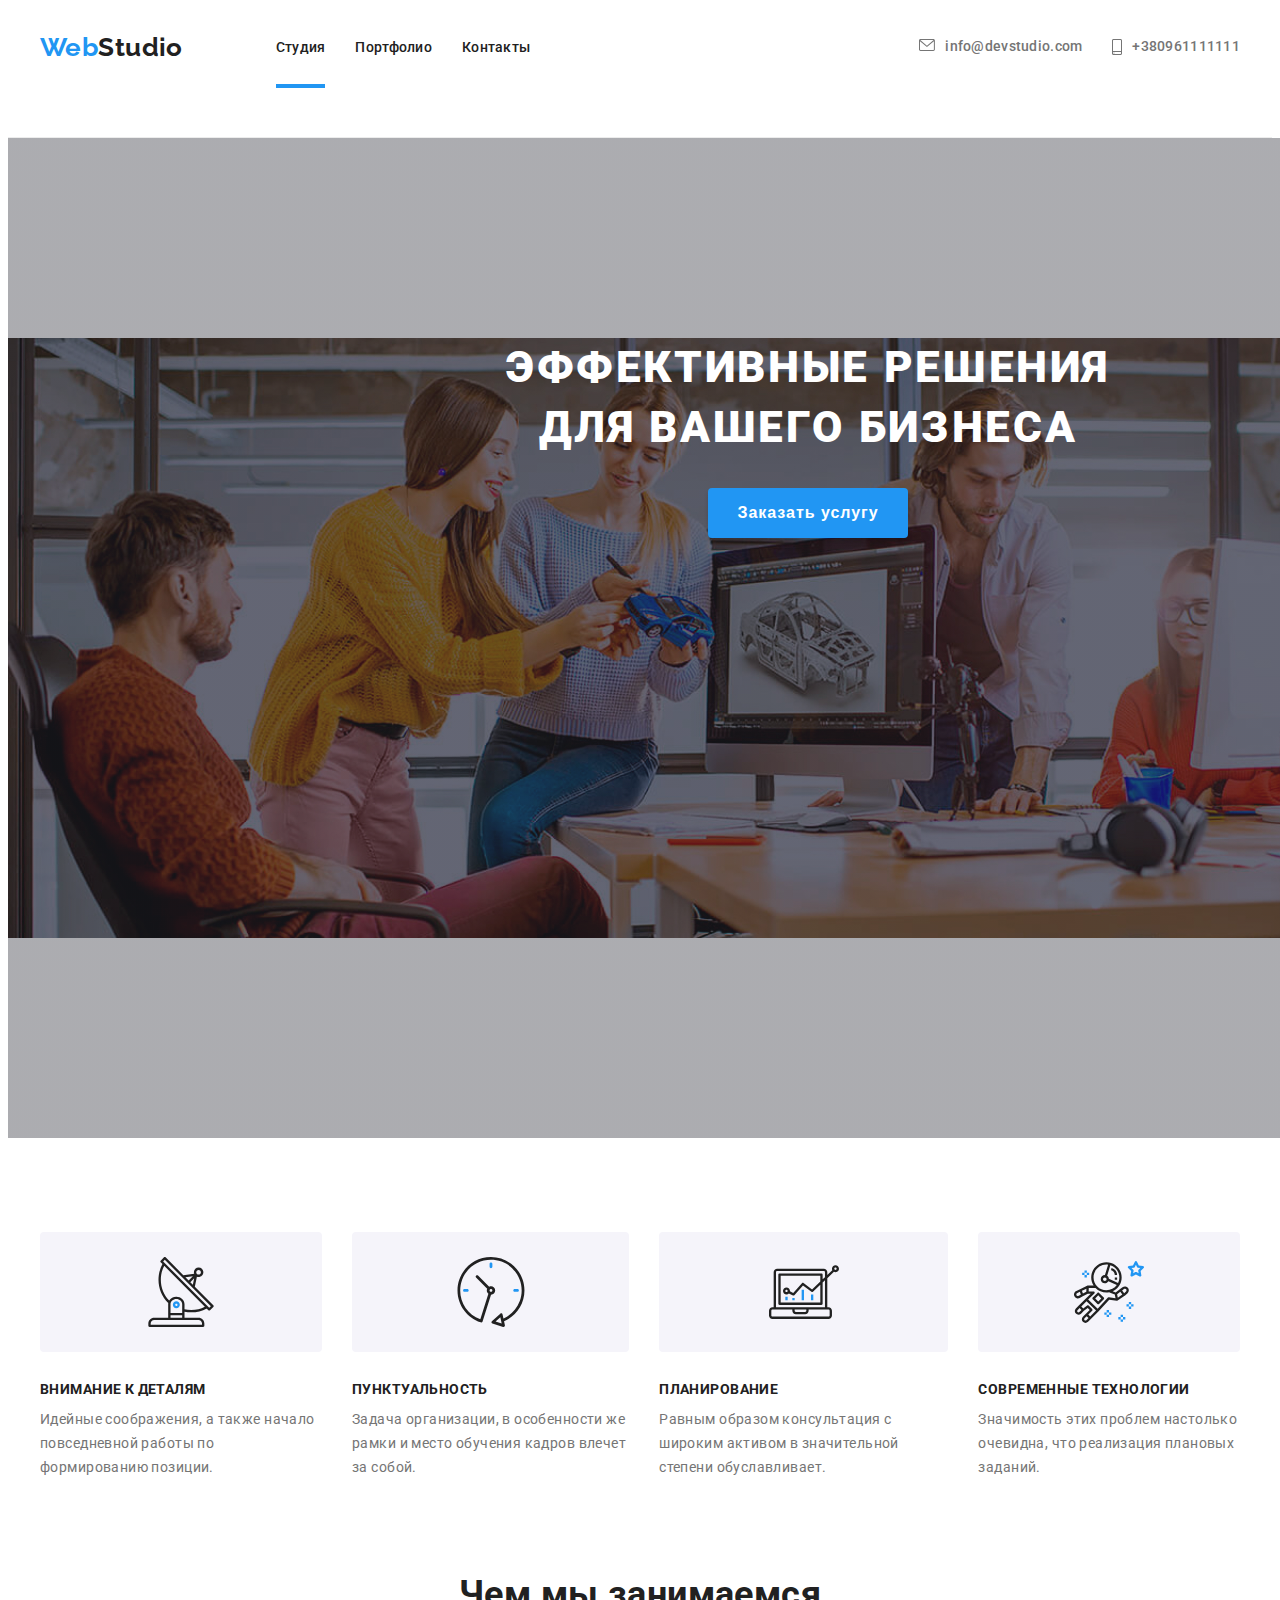
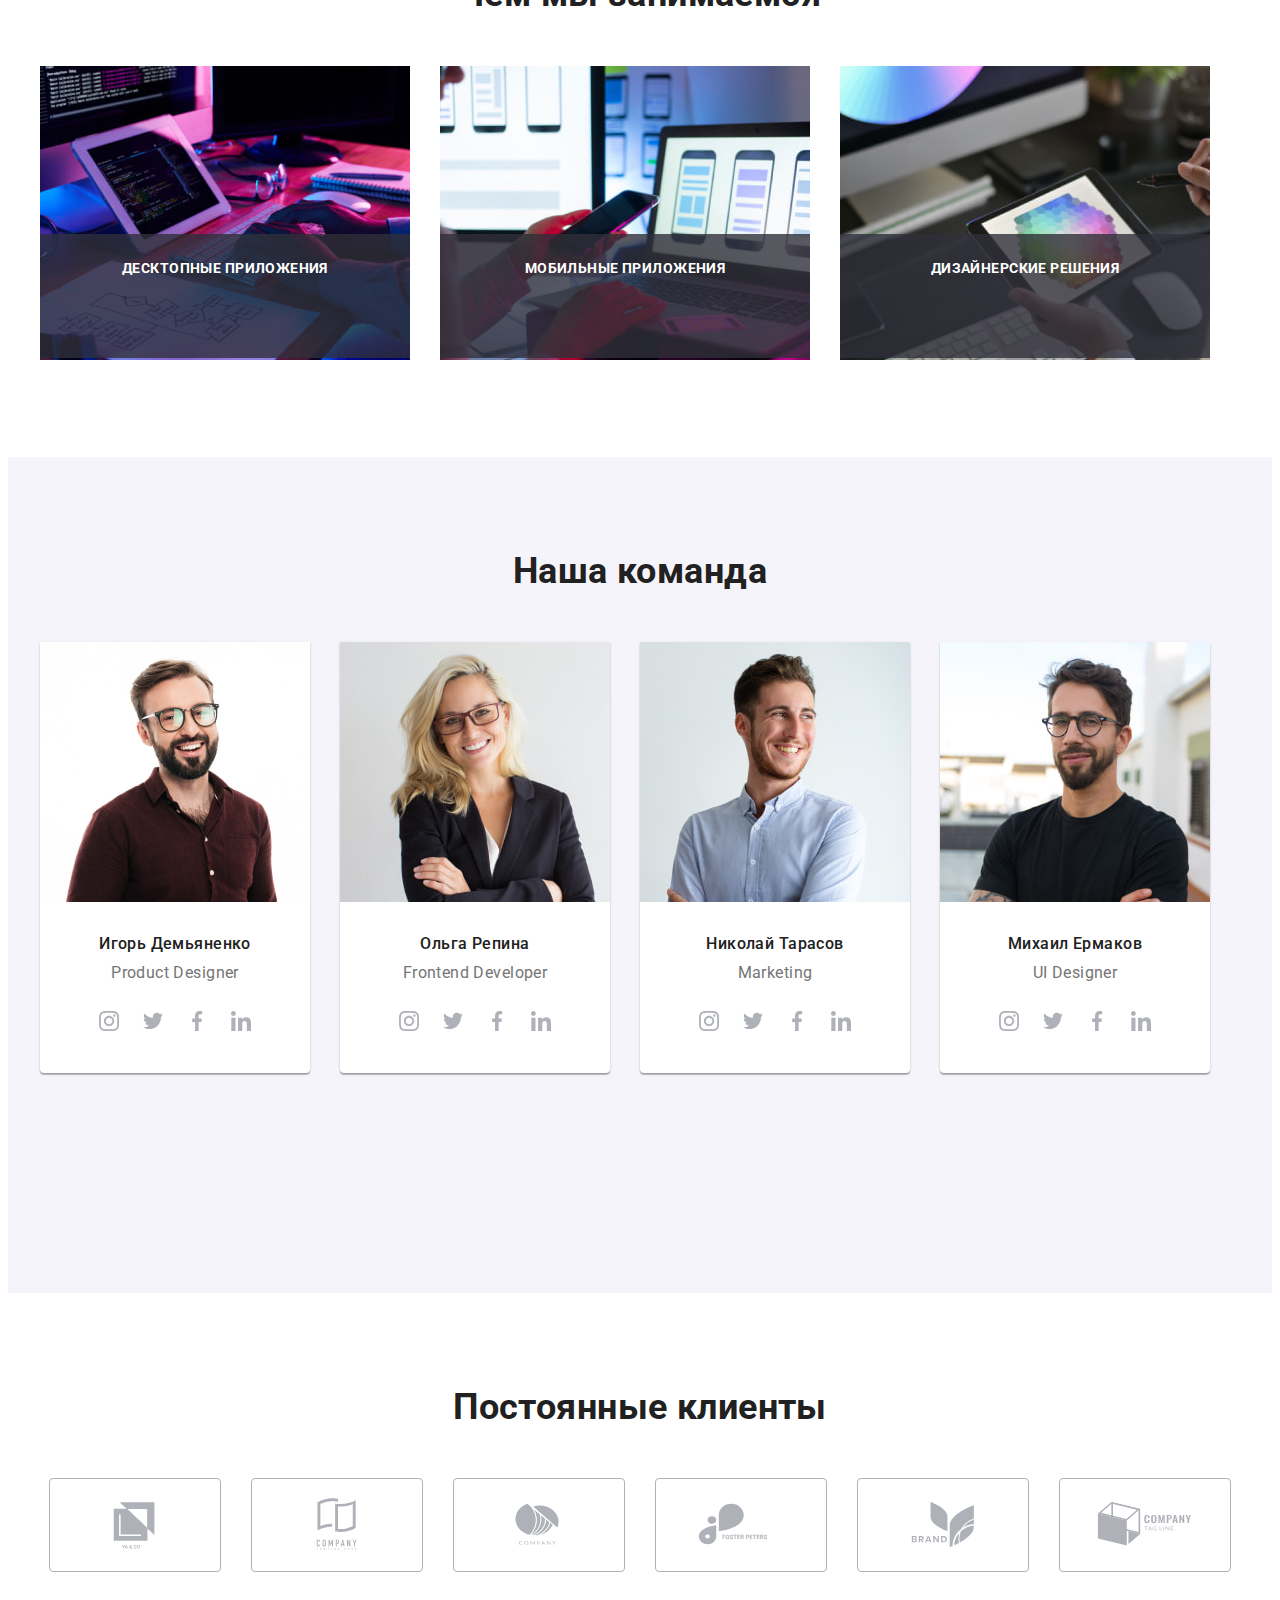
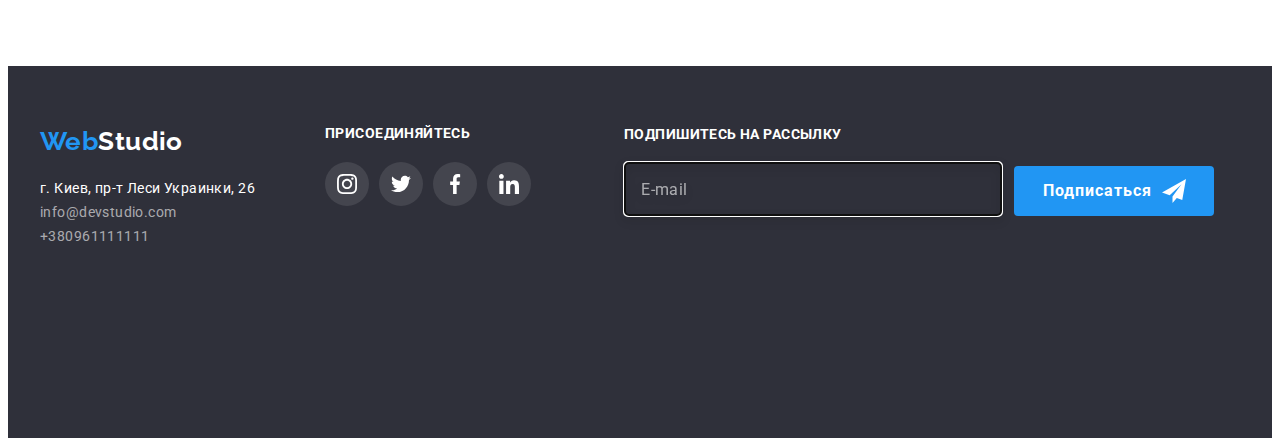
==== commit 0a9ba44c: "все пофіксив" ====
--- a/index.html
+++ b/index.html
@@ -235,10 +235,10 @@
                                         <use href="./images/icons.svg#icon-facebook">
                                 </use></svg></a></li>
                                 <li class="icons-list__item">
-                                    <a href=""class="icons-list__link link">
+                                    <a href="" class="icons-list__link link">
                                     <svg   width="20" height="20">
                                         <use href="./images/icons.svg#icon-linkedin">
-                                </use></svg></a></li>
+                                </use></svg></a></li> 
                             </ul>
                         </div>
                     </li>
--- a/css/main.min.css
+++ b/css/main.min.css
@@ -1,2 +1,2 @@
-:root{--header-color: #ffffff;--first-tittle-color: #ffffff;--second-tittle-color: #212121;--text-tittle-color: #757575;--accent-color: #2196f3;--basic-color: #2f303a;--contacts-color: rgba(255, 255, 255, 0.6);--background-team: #F5F4FA;--icon: #AFB1B8;--border-color-one: rgba(33, 33, 33, 0.2);--first-item-color: #EEEEEE}p,h1,h2,h3,h4,h5,h6{margin:0}ul,ol{margin:0;padding:0}button{cursor:pointer}.container{width:1200px;padding-left:15px;padding-right:15px;margin:0 auto}body{font-family:"Roboto", sans-serif;color:var(--text-tittle-color);letter-spacing:0.03em;font-size:14px;background-color:var(--first-tittle-color)}.list{list-style:none}.link{text-decoration:none}.header{padding-top:24px;padding-bottom:25px;min-height:80px;border-bottom:1px solid #ECECEC}.header .container,.header .navigation{display:flex;align-items:center}.header__logo{font-family:'Raleway';font-weight:700;font-size:26px;line-height:1.19;margin-right:93px;color:var(--second-tittle-color)}.header__logo__style{color:var(--accent-color)}.menu-list{display:flex;margin-left:auto}.menu-list__item:not(:last-child){margin-right:30px}.menu-list__link{font-weight:500;font-size:14px;line-height:1.14;letter-spacing:0.02em;color:var(--second-tittle-color);transition:color 250ms cubic-bezier(0.4, 0, 0.2, 1)}.menu-list__link:hover,.menu-list__link:focus{color:var(--accent-color)}.current{position:relative}.current:after{display:block;content:"";width:100%;height:4px;position:absolute;bottom:-33px;background-color:var(--accent-color);color:var(--accent-color);transition:fill 250ms cubic-bezier(0.4, 0, 0.2, 1)}.header-letter{margin-right:10px;fill:currentColor}.connect{display:flex;margin-left:auto}.connect__mail,.connect__tel{font-weight:500;font-size:14px;line-height:1.14;letter-spacing:0.02em;display:flex;color:var(--text-tittle-color);transition:color 250ms cubic-bezier(0.4, 0, 0.2, 1)}.connect__mail{margin-right:30px}.connect__mail:hover,.connect__mail:focus{color:var(--accent-color)}.connect__tel:hover,.connect__tel:focus{color:var(--accent-color)}.hero{min-height:600px;padding-top:200px;padding-bottom:200px;background-image:linear-gradient(to top, rgba(47,48,58,0.4), rgba(47,48,58,0.4)),url(../images/logo.jpg);width:1600px;background-repeat:no-repeat;background-position:center;block-size:cover;margin-left:auto;margin-right:auto}.hero__tittle{font-weight:900;font-size:44px;line-height:1.36;text-align:center;letter-spacing:0.06em;text-transform:uppercase;max-width:696px;margin-left:auto;margin-right:auto;margin-bottom:30px;color:var(--first-tittle-color)}.hero__btn{font-weight:700;font-size:16px;line-height:1.88;display:block;align-items:center;text-align:center;letter-spacing:0.06em;margin-left:auto;margin-right:auto;background:var(--accent-color);box-shadow:0px 4px 4px rgba(0,0,0,0.15);border-radius:4px;border:none;min-width:200px;height:50px;color:var(--first-tittle-color)}.backdrop{position:fixed;width:100%;height:100%;background:rgba(0,0,0,0.2);top:0;opacity:1;transition:opacity 250ms cubic-bezier(0.4, 0, 0.2, 1),visibility 250ms cubic-bezier(0.4, 0, 0.2, 1)}.modal{padding-left:41px;padding-top:40px;padding-right:39px;padding-bottom:40px;position:absolute;top:50%;left:50%;transform:translate(-50%, -50%);width:528px;min-height:581px;background:var(--first-tittle-color);box-shadow:0px 1px 3px rgba(0,0,0,0.12),0px 1px 1px rgba(0,0,0,0.14),0px 2px 1px rgba(0,0,0,0.2);border-radius:4px}.modal__icon-vector:hover,.modal__icon-vector:focus{fill:var(--accent-color)}.is-hidden{opacity:0;pointer-events:none;visibility:hidden}.modal__button{position:absolute;right:8px;top:10px;width:30px;height:30px;background:var(--first-tittle-color);border:1px solid rgba(0,0,0,0.1);box-sizing:border-box;border-radius:100%;display:flex;align-items:center;justify-content:center}.modal__tittle{margin-bottom:12px;font-weight:700;font-size:20px;line-height:1, 15;text-align:center;color:var(--second-tittle-color);text-align:center}.field{margin-bottom:10px}.field__label{font-weight:400;font-size:12px;line-height:1, 6;letter-spacing:0.01em;color:var(--text-tittle-color)}.wrap{margin-top:4px;position:relative}.wrap__input{width:448px;height:40px;border:1px solid var(--border-color-one);box-sizing:border-box;border-radius:4px;padding-left:30px;padding-top:11px;padding-bottom:11px;outline:none}.wrap__input:focus{border-color:var(--accent-color)}.wrap__icon{position:absolute;left:8px;top:50%;transform:translateY(-50%)}.wrap__input:focus+.wrap__icon{fill:var(--accent-color)}.field__coment{margin-top:4px;padding-left:16px;padding-top:12px;width:448px;height:120px;border:1px solid var(--border-color-one);box-sizing:border-box;resize:none}.field__coment:focus{outline-color:var(--accent-color)}.license{display:flex;justify-content:center;margin:0 auto;margin-top:20px;margin-bottom:30px;width:100%;line-height:1.71}.license__icon{box-shadow:0px 1px 3px rgba(0,0,0,0.12),0px 1px 1px rgba(0,0,0,0.14),0px 2px 1px rgba(0,0,0,0.2);border-radius:4px;border:2px solid var(--second-tittle-color);fill:transparent}.license__input{-webkit-appearance:none;-moz-appearance:none;appearance:none}.license__input:checked+.license__icon{background-color:var(--accent-color);border:none;fill:var(--first-tittle-color)}.license__link{color:var(--accent-color)}.order__btn{margin:0 auto;color:var(--first-tittle-color);background-color:var(--accent-color);box-shadow:0px 4px 4px rgba(0,0,0,0.15);border-radius:4px;border:none;font-weight:700;font-size:16px;line-height:1.88;display:block;align-items:center;text-align:center;letter-spacing:0.06em;padding:10px 55px}.advantage{padding-top:94px;padding-bottom:94px}.advantage-list{margin-right:-30px;display:flex}.advantage-list__item{width:calc -5%;margin-right:30px}.advantage-icons{height:120px;background:var(--background-team);border-radius:4px;display:flex;align-items:center;justify-content:center;margin-bottom:30px}.advantage-list__item__tittle{line-height:1.14;text-transform:uppercase;font-size:14px;letter-spacing:0.03em;color:var(--second-tittle-color);margin-bottom:10px}.advantage-list__item__sub-tittle{font-size:14px;line-height:1.71;letter-spacing:0.03em;color:var(--text-tittle-color)}.work{padding-bottom:94px}.work__tittle{margin-bottom:50px;font-size:36px;line-height:1.16;text-align:center;color:var(--second-tittle-color)}.work-list{display:flex;position:relative}.work-list__text{bottom:5px;width:370px;height:70px;padding-top:27px;padding-bottom:27px;position:absolute;font-style:normal;font-weight:700;font-size:14px;line-height:1.14;text-align:center;text-transform:uppercase;background:rgba(47,48,58,0.8);color:var(--first-tittle-color)}.work-list__item:not(:last-child){margin-right:30px}.team{min-height:648px;background:var(--background-team);padding-bottom:94px;padding-top:94px}.team__tittle{margin-bottom:50px;font-size:36px;line-height:1.16;text-align:center;color:var(--second-tittle-color)}.team-list{display:flex}.team-list__item:not(:last-child){margin-right:30px}.team-list__item:not(:last-child){background-color:var(--first-tittle-color);max-width:270px;min-height:368px;box-shadow:0px 1px 3px rgba(0,0,0,0.12),0px 1px 1px rgba(0,0,0,0.14),0px 2px 1px rgba(0,0,0,0.2);border-radius:0px 0px 4px 4px}.team-name{padding-top:30px;padding-bottom:30px}.team-name__tittle{font-weight:500;font-size:16px;line-height:1.18;text-align:center;color:var(--second-tittle-color)}.team-name__sub-text{margin-top:10px;font-size:16px;line-height:1.18;text-align:center}.icons-list{margin:16px 32px 0 32px;display:flex;justify-content:center}.icons-list:not(:last-child){margin-right:10px}.icons-list__link{display:flex;justify-content:center;align-items:center;border-radius:50%;width:44px;height:44px;fill:var(--icon);transition:fill 250ms cubic-bezier(0.4, 0, 0.2, 1),background-color 250ms cubic-bezier(0.4, 0, 0.2, 1)}.icons-list__link:hover,.icons-list__link:focus{fill:var(--first-tittle-color);background-color:var(--accent-color)}.clients{padding-top:94px;padding-bottom:94px}.clients__tittle{font-weight:700;font-size:36px;line-height:1.16;text-align:center;color:var(--second-tittle-color);margin-bottom:50px}.clients-list{display:flex;justify-content:center}.clients-list__item:not(:last-child){margin-right:30px}.clients-list__link:hover,.clients-icons-link:focus{border:1px solid var(--accent-color);border-radius:4px;fill:var(--accent-color)}.clients-list__link{width:170px;height:92px;border:1px solid var(--icon);border-radius:4px;display:flex;justify-content:center;align-items:center;fill:var(--icon);transition:fill 250ms cubic-bezier(0.4, 0, 0.2, 1)}.footer{min-height:252px;padding-top:60px;padding-bottom:60px;background:var(--basic-color)}.footer>.container{display:flex}.footer__logo{font-family:'Raleway';font-weight:700;font-size:26px;line-height:1.19;color:var(--first-tittle-color)}.footer__logo__style{color:var(--accent-color)}.address{margin-top:20px}.address-list__item__link{font-style:normal;font-size:14px;line-height:1.71;letter-spacing:0.03em;color:var(--first-tittle-color)}.address-list__item__link{margin-top:9px}.address-list__mail-link,.address-list__tel-link{font-style:normal;font-weight:400;font-size:14px;line-height:1.71;color:var(--contacts-color);transition:color 250ms cubic-bezier(0.4, 0, 0.2, 1)}.address-list__mail-link:hover,.address-list__mail-link:focus{color:var(--accent-color)}.address-list__tel-link:hover,.address-list__tel-link:focus{color:var(--accent-color)}.contacts-icons__tittle{font-size:14px;line-height:1.14;text-transform:uppercase;color:var(--first-tittle-color)}.contacts-icons-list{display:flex}.contacts-icons-list{margin-top:20px}.contacts-icons{width:206px;height:80px;margin-left:70px}.contacts-icons-list__item:not(:last-child){margin-right:10px}.contacts-icons-list__link{display:flex;justify-content:center;align-items:center;width:44px;height:44px;border-radius:50%;background-color:rgba(255,255,255,0.1);fill:var(--first-tittle-color);transition:color 250ms cubic-bezier(0.4, 0, 0.2, 1),background-color 250ms cubic-bezier(0.4, 0, 0.2, 1)}.contacts-icons-list__link:hover,.contacts-icons-list__link:focus{background-color:var(--accent-color)}.subscribe{margin-left:93px}.subscribe-form{display:flex;align-items:flex-end}.subscribe-mail{display:flex;flex-direction:column}.subscribe-mail__label{margin-bottom:20px;font-family:'Roboto';font-style:normal;font-weight:700;font-size:14px;line-height:16px;letter-spacing:0.03em;text-transform:uppercase;color:var(--first-tittle-color)}.subscribe-mail__input{min-width:358px;height:50px;border:1px solid rgba(255,255,255,0.3);filter:drop-shadow(0px 4px 4px rgba(0,0,0,0.15));border-radius:4px;background-color:transparent;padding-left:16px;font-family:'Roboto';font-style:normal;font-weight:400;font-size:16px;line-height:1.25;display:flex;align-items:center;letter-spacing:0.03em;color:var(--first-tittle-color)}.subscribe-mail__input::placeholder{font-family:'Roboto';font-style:normal;font-weight:400;font-size:16px;line-height:1.25;display:flex;align-items:center;letter-spacing:0.03em;color:rgba(255,255,255,0.6)}.subscribe-form__button{position:relative;margin-left:12px;height:50px;padding:10px 29px;padding-right:62px;background-color:var(--accent-color);border-radius:4px;font-family:'Roboto';font-style:normal;font-weight:700;font-size:16px;line-height:1.88;display:flex;align-items:center;text-align:center;letter-spacing:0.06em;border:none;color:var(--first-tittle-color)}.subscribe-form__icon{right:28px;top:13px;position:absolute;fill:var(--first-tittle-color);background-size:contain}.field{margin-bottom:10px}.field__label{font-weight:400;font-size:12px;line-height:1, 6;letter-spacing:0.01em;color:var(--text-tittle-color)}.wrap{margin-top:4px;position:relative}.wrap__input{width:448px;height:40px;border:1px solid var(--border-color-one);box-sizing:border-box;border-radius:4px;padding-left:30px;padding-top:11px;padding-bottom:11px;outline:none}.wrap__input:focus{border-color:var(--accent-color)}.wrap__icon{position:absolute;left:8px;top:50%;transform:translateY(-50%)}.wrap__input:focus+.wrap__icon{fill:var(--accent-color)}.field__coment{margin-top:4px;padding-left:16px;padding-top:12px;width:448px;height:120px;border:1px solid var(--border-color-one);box-sizing:border-box;resize:none}.field__coment:focus{outline-color:var(--accent-color)}.license{display:flex;justify-content:center;margin:0 auto;margin-top:20px;margin-bottom:30px;width:100%;line-height:1.71}.license__icon{box-shadow:0px 1px 3px rgba(0,0,0,0.12),0px 1px 1px rgba(0,0,0,0.14),0px 2px 1px rgba(0,0,0,0.2);border-radius:4px;border:2px solid var(--second-tittle-color);fill:transparent}.license__input{-webkit-appearance:none;-moz-appearance:none;appearance:none}.license__input:checked+.license__icon{background-color:var(--accent-color);border:none;fill:var(--first-tittle-color)}.license__link{color:var(--accent-color)}.order__btn{margin:0 auto;color:var(--first-tittle-color);background-color:var(--accent-color);box-shadow:0px 4px 4px rgba(0,0,0,0.15);border-radius:4px;border:none;font-weight:700;font-size:16px;line-height:1.88;display:block;align-items:center;text-align:center;letter-spacing:0.06em;padding:10px 55px}.catalog{padding-top:94px;padding-bottom:94px}.catalog-list{margin-bottom:50px;display:flex;justify-content:center}.catalog-list__item:not(:last-child){margin-right:8px}.catalog-list__btn{padding:6px 22px;border:none;font-weight:500;font-size:16px;line-height:1.62;text-align:center;color:var(--second-tittle-color);background:var(--background-team);border-radius:4px;transition:fill 250ms cubic-bezier(0.4, 0, 0.2, 1),background-color 250ms cubic-bezier(0.4, 0, 0.2, 1)}.catalog-list__btn:hover,.catalog-list__btn:focus{box-shadow:0px 3px 1px rgba(0,0,0,0.1),0px 1px 2px rgba(0,0,0,0.08),0px 2px 2px rgba(0,0,0,0.12);border-radius:4px;color:var(--first-tittle-color);background-color:var(--accent-color)}.projects-list{display:flex;flex-wrap:wrap;margin-right:-30px;margin-bottom:-30px}.projects-list__item{flex-basis:calc(100% / 3 - 30px);margin-right:30px;margin-bottom:30px;border:1px solid var(--first-item-color);width:370px;min-height:404px;position:relative}.projects-list__item{box-shadow:0px 1px 1px rgba(0,0,0,0.12),0px 4px 4px rgba(0,0,0,0.06),1px 4px 6px rgba(0,0,0,0.16)}.projects-list__item:hover .projects-content__text{transform:translate(0)}.projects-content{overflow:hidden;position:relative}.projects-content__text{position:absolute;top:0;left:0;font-style:normal;font-weight:400;font-size:18px;line-height:1.56;padding-left:24px;padding-right:24px;padding-top:67px;padding-bottom:63px;color:var(--first-tittle-color);background:rgba(33,150,243,0.9);transform:translateY(100%);transition:transform 250ms cubic-bezier(0.4, 0, 0.2, 1)}.projects-list__item:nth-last-child(3n+1){margin-right:0}.projects-list__item:nth-last-child(3n+1):nth-last-child(-n+3){margin-bottom:0}.projects-name{padding:24px 20px}.projects-name__tittle{font-weight:700;font-size:18px;line-height:2.0;letter-spacing:0.06em;margin-bottom:4px;color:var(--second-tittle-color)}.projects-name__text{font-weight:400;font-size:16px;line-height:1.88;letter-spacing:0.03em;color:var(--text-tittle-color)}
+:root{--header-color: #ffffff;--first-tittle-color: #ffffff;--second-tittle-color: #212121;--text-tittle-color: #757575;--accent-color: #2196f3;--basic-color: #2f303a;--contacts-color: rgba(255, 255, 255, 0.6);--background-team: #F5F4FA;--icon: #AFB1B8;--border-color-one: rgba(33, 33, 33, 0.2);--first-item-color: #EEEEEE}p,h1,h2,h3,h4,h5,h6{margin:0}ul,ol{margin:0;padding:0}button{cursor:pointer}.container{width:1200px;padding-left:15px;padding-right:15px;margin:0 auto}body{font-family:"Roboto", sans-serif;color:var(--text-tittle-color);letter-spacing:0.03em;font-size:14px;background-color:var(--first-tittle-color)}.list{list-style:none}.link{text-decoration:none}.header{padding-top:24px;padding-bottom:25px;min-height:80px;border-bottom:1px solid #ECECEC}.header .container,.header .navigation{display:flex;align-items:center}.header__logo{font-family:'Raleway';font-weight:700;font-size:26px;line-height:1.19;margin-right:93px;color:var(--second-tittle-color)}.header__logo__style{color:var(--accent-color)}.menu-list{display:flex;margin-left:auto}.menu-list__item:not(:last-child){margin-right:30px}.menu-list__link{font-weight:500;font-size:14px;line-height:1.14;letter-spacing:0.02em;color:var(--second-tittle-color);transition:color 250ms cubic-bezier(0.4, 0, 0.2, 1)}.menu-list__link:hover,.menu-list__link:focus{color:var(--accent-color)}.current{position:relative}.current:after{display:block;content:"";width:100%;height:4px;position:absolute;bottom:-33px;background-color:var(--accent-color);color:var(--accent-color);transition:fill 250ms cubic-bezier(0.4, 0, 0.2, 1)}.header-letter{margin-right:10px;fill:currentColor}.connect{display:flex;margin-left:auto}.connect__mail,.connect__tel{font-weight:500;font-size:14px;line-height:1.14;letter-spacing:0.02em;display:flex;color:var(--text-tittle-color);transition:color 250ms cubic-bezier(0.4, 0, 0.2, 1)}.connect__mail{margin-right:30px}.connect__mail:hover,.connect__mail:focus{color:var(--accent-color)}.connect__tel:hover,.connect__tel:focus{color:var(--accent-color)}.hero{min-height:600px;padding-top:200px;padding-bottom:200px;background-image:linear-gradient(to top, rgba(47,48,58,0.4), rgba(47,48,58,0.4)),url(../images/logo.jpg);width:1600px;background-repeat:no-repeat;background-position:center;block-size:cover;margin-left:auto;margin-right:auto}.hero__tittle{font-weight:900;font-size:44px;line-height:1.36;text-align:center;letter-spacing:0.06em;text-transform:uppercase;max-width:696px;margin-left:auto;margin-right:auto;margin-bottom:30px;color:var(--first-tittle-color)}.hero__btn{font-weight:700;font-size:16px;line-height:1.88;display:block;align-items:center;text-align:center;letter-spacing:0.06em;margin-left:auto;margin-right:auto;background:var(--accent-color);box-shadow:0px 4px 4px rgba(0,0,0,0.15);border-radius:4px;border:none;min-width:200px;height:50px;color:var(--first-tittle-color)}.backdrop{position:fixed;width:100%;height:100%;background:rgba(0,0,0,0.2);top:0;opacity:1;transition:opacity 250ms cubic-bezier(0.4, 0, 0.2, 1),visibility 250ms cubic-bezier(0.4, 0, 0.2, 1)}.modal{padding-left:41px;padding-top:40px;padding-right:39px;padding-bottom:40px;position:absolute;top:50%;left:50%;transform:translate(-50%, -50%);width:528px;min-height:581px;background:var(--first-tittle-color);box-shadow:0px 1px 3px rgba(0,0,0,0.12),0px 1px 1px rgba(0,0,0,0.14),0px 2px 1px rgba(0,0,0,0.2);border-radius:4px}.modal__icon-vector:hover,.modal__icon-vector:focus{fill:var(--accent-color)}.is-hidden{opacity:0;pointer-events:none;visibility:hidden}.modal__button{position:absolute;right:8px;top:10px;width:30px;height:30px;background:var(--first-tittle-color);border:1px solid rgba(0,0,0,0.1);box-sizing:border-box;border-radius:100%;display:flex;align-items:center;justify-content:center}.modal__tittle{margin-bottom:12px;font-weight:700;font-size:20px;line-height:1, 15;text-align:center;color:var(--second-tittle-color);text-align:center}.field{margin-bottom:10px}.field__label{font-weight:400;font-size:12px;line-height:1, 6;letter-spacing:0.01em;color:var(--text-tittle-color)}.wrap{margin-top:4px;position:relative}.wrap__input{width:448px;height:40px;border:1px solid var(--border-color-one);box-sizing:border-box;border-radius:4px;padding-left:30px;padding-top:11px;padding-bottom:11px;outline:none}.wrap__input:focus{border-color:var(--accent-color)}.wrap__icon{position:absolute;left:8px;top:50%;transform:translateY(-50%)}.wrap__input:focus+.wrap__icon{fill:var(--accent-color)}.field__coment{margin-top:4px;padding-left:16px;padding-top:12px;width:448px;height:120px;border:1px solid var(--border-color-one);box-sizing:border-box;resize:none}.field__coment:focus{outline-color:var(--accent-color)}.license{display:flex;justify-content:center;margin:0 auto;margin-top:20px;margin-bottom:30px;width:100%;line-height:1.71}.license__icon{box-shadow:0px 1px 3px rgba(0,0,0,0.12),0px 1px 1px rgba(0,0,0,0.14),0px 2px 1px rgba(0,0,0,0.2);border-radius:4px;border:2px solid var(--second-tittle-color);fill:transparent}.license__input{-webkit-appearance:none;-moz-appearance:none;appearance:none}.license__input:checked+.license__icon{background-color:var(--accent-color);border:none;fill:var(--first-tittle-color)}.license__link{color:var(--accent-color)}.order__btn{margin:0 auto;color:var(--first-tittle-color);background-color:var(--accent-color);box-shadow:0px 4px 4px rgba(0,0,0,0.15);border-radius:4px;border:none;font-weight:700;font-size:16px;line-height:1.88;display:block;align-items:center;text-align:center;letter-spacing:0.06em;padding:10px 55px}.advantage{padding-top:94px;padding-bottom:94px}.advantage-list{margin-right:-30px;display:flex}.advantage-list__item{width:calc -5%;margin-right:30px}.advantage-icons{height:120px;background:var(--background-team);border-radius:4px;display:flex;align-items:center;justify-content:center;margin-bottom:30px}.advantage-list__item__tittle{line-height:1.14;text-transform:uppercase;font-size:14px;letter-spacing:0.03em;color:var(--second-tittle-color);margin-bottom:10px}.advantage-list__item__sub-tittle{font-size:14px;line-height:1.71;letter-spacing:0.03em;color:var(--text-tittle-color)}.work{padding-bottom:94px}.work__tittle{margin-bottom:50px;font-size:36px;line-height:1.16;text-align:center;color:var(--second-tittle-color)}.work-list{display:flex;position:relative}.work-list__text{bottom:5px;width:370px;height:70px;padding-top:27px;padding-bottom:27px;position:absolute;font-style:normal;font-weight:700;font-size:14px;line-height:1.14;text-align:center;text-transform:uppercase;background:rgba(47,48,58,0.8);color:var(--first-tittle-color)}.work-list__item:not(:last-child){margin-right:30px}.team{min-height:648px;background:var(--background-team);padding-bottom:94px;padding-top:94px}.team__tittle{margin-bottom:50px;font-size:36px;line-height:1.16;text-align:center;color:var(--second-tittle-color)}.team-list{display:flex}.team-list__item{background-color:var(--first-tittle-color);max-width:270px;min-height:368px;box-shadow:0px 1px 3px rgba(0,0,0,0.12),0px 1px 1px rgba(0,0,0,0.14),0px 2px 1px rgba(0,0,0,0.2);border-radius:0px 0px 4px 4px}.team-list__item:not(:last-child){margin-right:30px}.team-name{padding-top:30px;padding-bottom:30px}.team-name__tittle{font-weight:500;font-size:16px;line-height:1.18;text-align:center;color:var(--second-tittle-color)}.team-name__sub-text{margin-top:10px;font-size:16px;line-height:1.18;text-align:center}.icons-list{margin:16px 32px 0 32px;display:flex;justify-content:center}.icons-list:not(:last-child){margin-right:10px}.icons-list__link{display:flex;justify-content:center;align-items:center;border-radius:50%;width:44px;height:44px;fill:var(--icon);transition:fill 250ms cubic-bezier(0.4, 0, 0.2, 1),background-color 250ms cubic-bezier(0.4, 0, 0.2, 1)}.icons-list__link:hover,.icons-list__link:focus{fill:var(--first-tittle-color);background-color:var(--accent-color)}.clients{padding-top:94px;padding-bottom:94px}.clients__tittle{font-weight:700;font-size:36px;line-height:1.16;text-align:center;color:var(--second-tittle-color);margin-bottom:50px}.clients-list{display:flex;justify-content:center}.clients-list__item:not(:last-child){margin-right:30px}.clients-list__link{width:170px;height:92px;border:1px solid var(--icon);border-radius:4px;display:flex;justify-content:center;align-items:center;fill:var(--icon);transition:fill 250ms cubic-bezier(0.4, 0, 0.2, 1)}.clients-list__link:hover,.clients-list__link:focus{border:1px solid var(--accent-color);border-radius:4px;fill:var(--accent-color)}.footer{min-height:252px;padding-top:60px;padding-bottom:60px;background:var(--basic-color)}.footer>.container{display:flex}.footer__logo{font-family:'Raleway';font-weight:700;font-size:26px;line-height:1.19;color:var(--first-tittle-color)}.footer__logo__style{color:var(--accent-color)}.address{margin-top:20px}.address-list__item__link{font-style:normal;font-size:14px;line-height:1.71;letter-spacing:0.03em;color:var(--first-tittle-color)}.address-list__item__link{margin-top:9px}.address-list__mail-link,.address-list__tel-link{font-style:normal;font-weight:400;font-size:14px;line-height:1.71;color:var(--contacts-color);transition:color 250ms cubic-bezier(0.4, 0, 0.2, 1)}.address-list__mail-link:hover,.address-list__mail-link:focus{color:var(--accent-color)}.address-list__tel-link:hover,.address-list__tel-link:focus{color:var(--accent-color)}.contacts-icons__tittle{font-size:14px;line-height:1.14;text-transform:uppercase;color:var(--first-tittle-color)}.contacts-icons-list{display:flex}.contacts-icons-list{margin-top:20px}.contacts-icons{width:206px;height:80px;margin-left:70px}.contacts-icons-list__item:not(:last-child){margin-right:10px}.contacts-icons-list__link{display:flex;justify-content:center;align-items:center;width:44px;height:44px;border-radius:50%;background-color:rgba(255,255,255,0.1);fill:var(--first-tittle-color);transition:color 250ms cubic-bezier(0.4, 0, 0.2, 1),background-color 250ms cubic-bezier(0.4, 0, 0.2, 1)}.contacts-icons-list__link:hover,.contacts-icons-list__link:focus{background-color:var(--accent-color)}.subscribe{margin-left:93px}.subscribe-form{display:flex;align-items:flex-end}.subscribe-mail{display:flex;flex-direction:column}.subscribe-mail__label{margin-bottom:20px;font-family:'Roboto';font-style:normal;font-weight:700;font-size:14px;line-height:16px;letter-spacing:0.03em;text-transform:uppercase;color:var(--first-tittle-color)}.subscribe-mail__input{min-width:358px;height:50px;border:1px solid rgba(255,255,255,0.3);filter:drop-shadow(0px 4px 4px rgba(0,0,0,0.15));border-radius:4px;background-color:transparent;padding-left:16px;font-family:'Roboto';font-style:normal;font-weight:400;font-size:16px;line-height:1.25;display:flex;align-items:center;letter-spacing:0.03em;color:var(--first-tittle-color)}.subscribe-mail__input::placeholder{font-family:'Roboto';font-style:normal;font-weight:400;font-size:16px;line-height:1.25;display:flex;align-items:center;letter-spacing:0.03em;color:rgba(255,255,255,0.6)}.subscribe-form__button{position:relative;margin-left:12px;height:50px;padding:10px 29px;padding-right:62px;background-color:var(--accent-color);border-radius:4px;font-family:'Roboto';font-style:normal;font-weight:700;font-size:16px;line-height:1.88;display:flex;align-items:center;text-align:center;letter-spacing:0.06em;border:none;color:var(--first-tittle-color)}.subscribe-form__icon{right:28px;top:13px;position:absolute;fill:var(--first-tittle-color);background-size:contain}.field{margin-bottom:10px}.field__label{font-weight:400;font-size:12px;line-height:1, 6;letter-spacing:0.01em;color:var(--text-tittle-color)}.wrap{margin-top:4px;position:relative}.wrap__input{width:448px;height:40px;border:1px solid var(--border-color-one);box-sizing:border-box;border-radius:4px;padding-left:30px;padding-top:11px;padding-bottom:11px;outline:none}.wrap__input:focus{border-color:var(--accent-color)}.wrap__icon{position:absolute;left:8px;top:50%;transform:translateY(-50%)}.wrap__input:focus+.wrap__icon{fill:var(--accent-color)}.field__coment{margin-top:4px;padding-left:16px;padding-top:12px;width:448px;height:120px;border:1px solid var(--border-color-one);box-sizing:border-box;resize:none}.field__coment:focus{outline-color:var(--accent-color)}.license{display:flex;justify-content:center;margin:0 auto;margin-top:20px;margin-bottom:30px;width:100%;line-height:1.71}.license__icon{box-shadow:0px 1px 3px rgba(0,0,0,0.12),0px 1px 1px rgba(0,0,0,0.14),0px 2px 1px rgba(0,0,0,0.2);border-radius:4px;border:2px solid var(--second-tittle-color);fill:transparent}.license__input{-webkit-appearance:none;-moz-appearance:none;appearance:none}.license__input:checked+.license__icon{background-color:var(--accent-color);border:none;fill:var(--first-tittle-color)}.license__link{color:var(--accent-color)}.order__btn{margin:0 auto;color:var(--first-tittle-color);background-color:var(--accent-color);box-shadow:0px 4px 4px rgba(0,0,0,0.15);border-radius:4px;border:none;font-weight:700;font-size:16px;line-height:1.88;display:block;align-items:center;text-align:center;letter-spacing:0.06em;padding:10px 55px}.catalog{padding-top:94px;padding-bottom:94px}.catalog-list{margin-bottom:50px;display:flex;justify-content:center}.catalog-list__item:not(:last-child){margin-right:8px}.catalog-list__btn{padding:6px 22px;border:none;font-weight:500;font-size:16px;line-height:1.62;text-align:center;color:var(--second-tittle-color);background:var(--background-team);border-radius:4px;transition:fill 250ms cubic-bezier(0.4, 0, 0.2, 1),background-color 250ms cubic-bezier(0.4, 0, 0.2, 1)}.catalog-list__btn:hover,.catalog-list__btn:focus{box-shadow:0px 3px 1px rgba(0,0,0,0.1),0px 1px 2px rgba(0,0,0,0.08),0px 2px 2px rgba(0,0,0,0.12);border-radius:4px;color:var(--first-tittle-color);background-color:var(--accent-color)}.projects-list{display:flex;flex-wrap:wrap;margin-right:-30px;margin-bottom:-30px}.projects-list__item{flex-basis:calc(100% / 3 - 30px);margin-right:30px;margin-bottom:30px;border:1px solid var(--first-item-color);width:370px;min-height:404px;position:relative}.projects-list__item{box-shadow:0px 1px 1px rgba(0,0,0,0.12),0px 4px 4px rgba(0,0,0,0.06),1px 4px 6px rgba(0,0,0,0.16)}.projects-list__item:hover .projects-content__text{transform:translate(0)}.projects-content{overflow:hidden;position:relative}.projects-content__text{position:absolute;top:0;left:0;font-style:normal;font-weight:400;font-size:18px;line-height:1.56;padding-left:24px;padding-right:24px;padding-top:67px;padding-bottom:63px;color:var(--first-tittle-color);background:rgba(33,150,243,0.9);transform:translateY(100%);transition:transform 250ms cubic-bezier(0.4, 0, 0.2, 1)}.projects-list__item:nth-last-child(3n+1){margin-right:0}.projects-list__item:nth-last-child(3n+1):nth-last-child(-n+3){margin-bottom:0}.projects-name{padding:24px 20px}.projects-name__tittle{font-weight:700;font-size:18px;line-height:2.0;letter-spacing:0.06em;margin-bottom:4px;color:var(--second-tittle-color)}.projects-name__text{font-weight:400;font-size:16px;line-height:1.88;letter-spacing:0.03em;color:var(--text-tittle-color)}
 /*# sourceMappingURL=main.min.css.map */